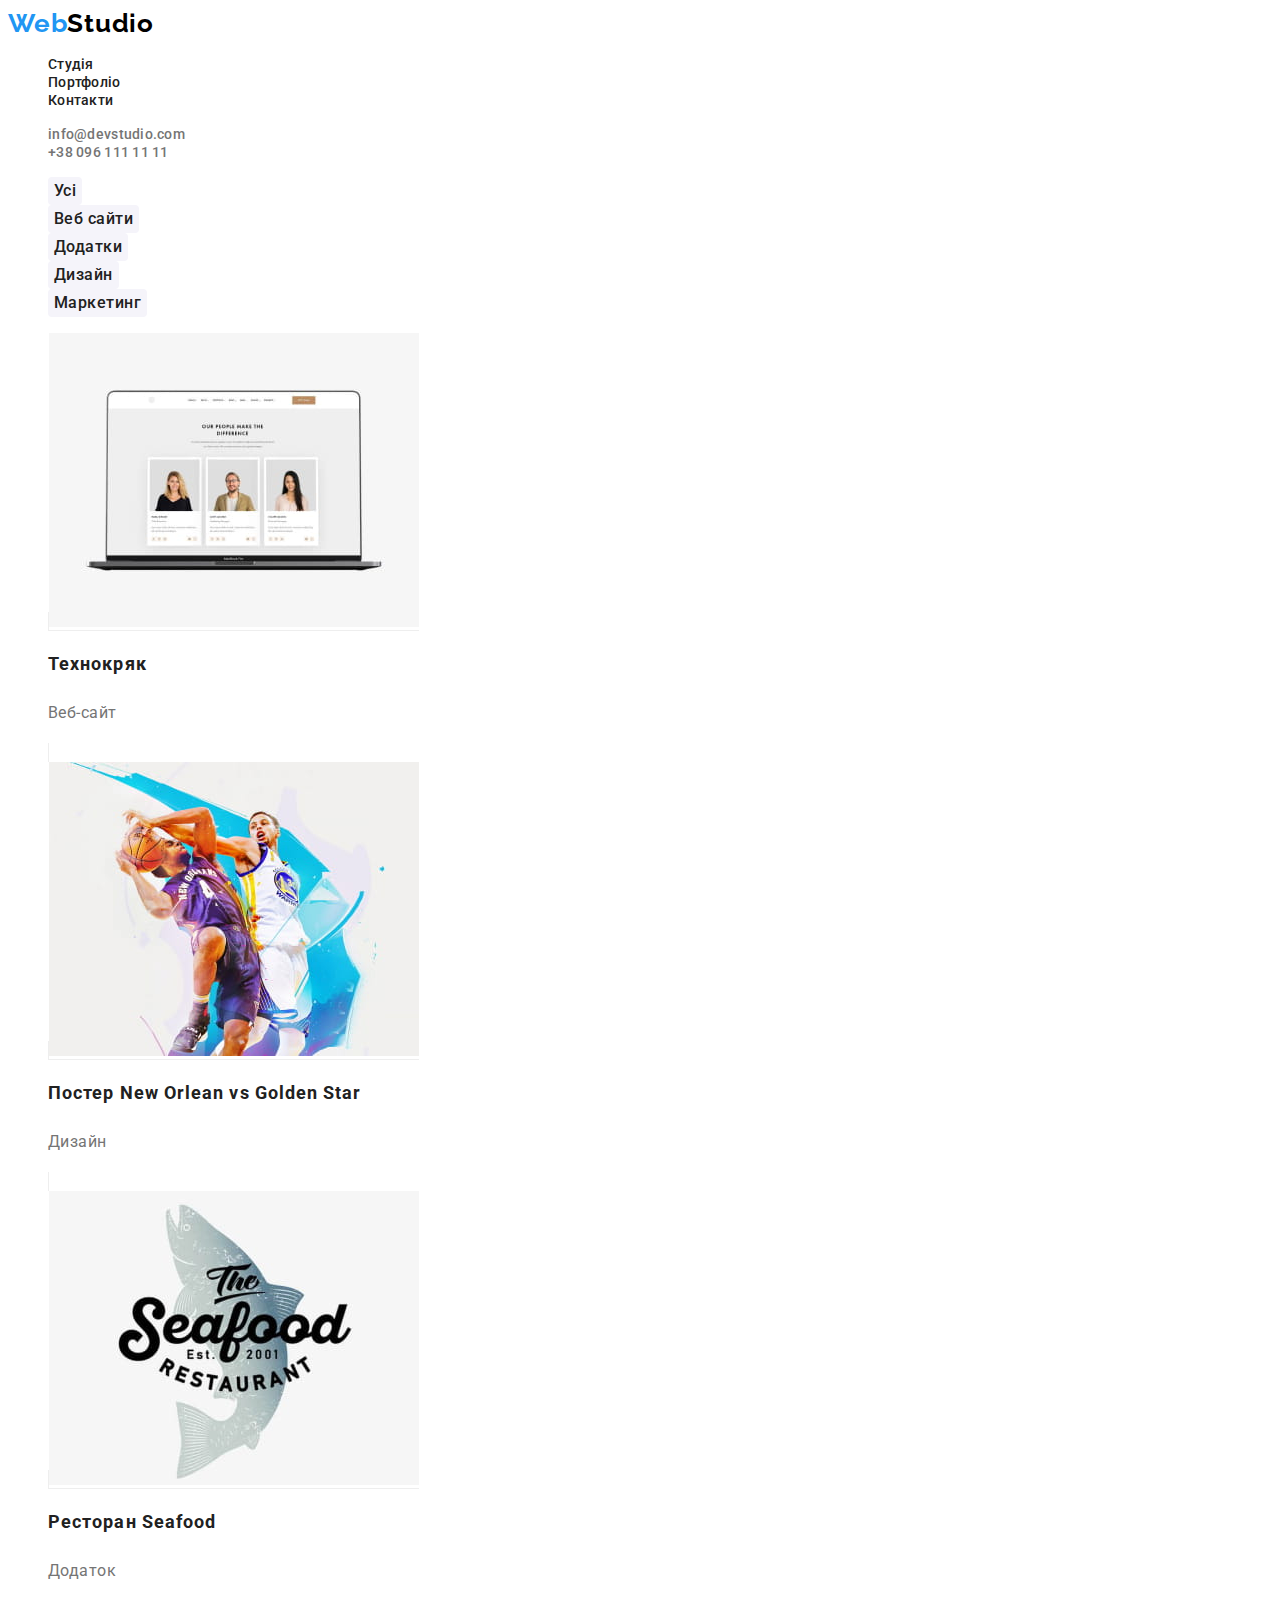
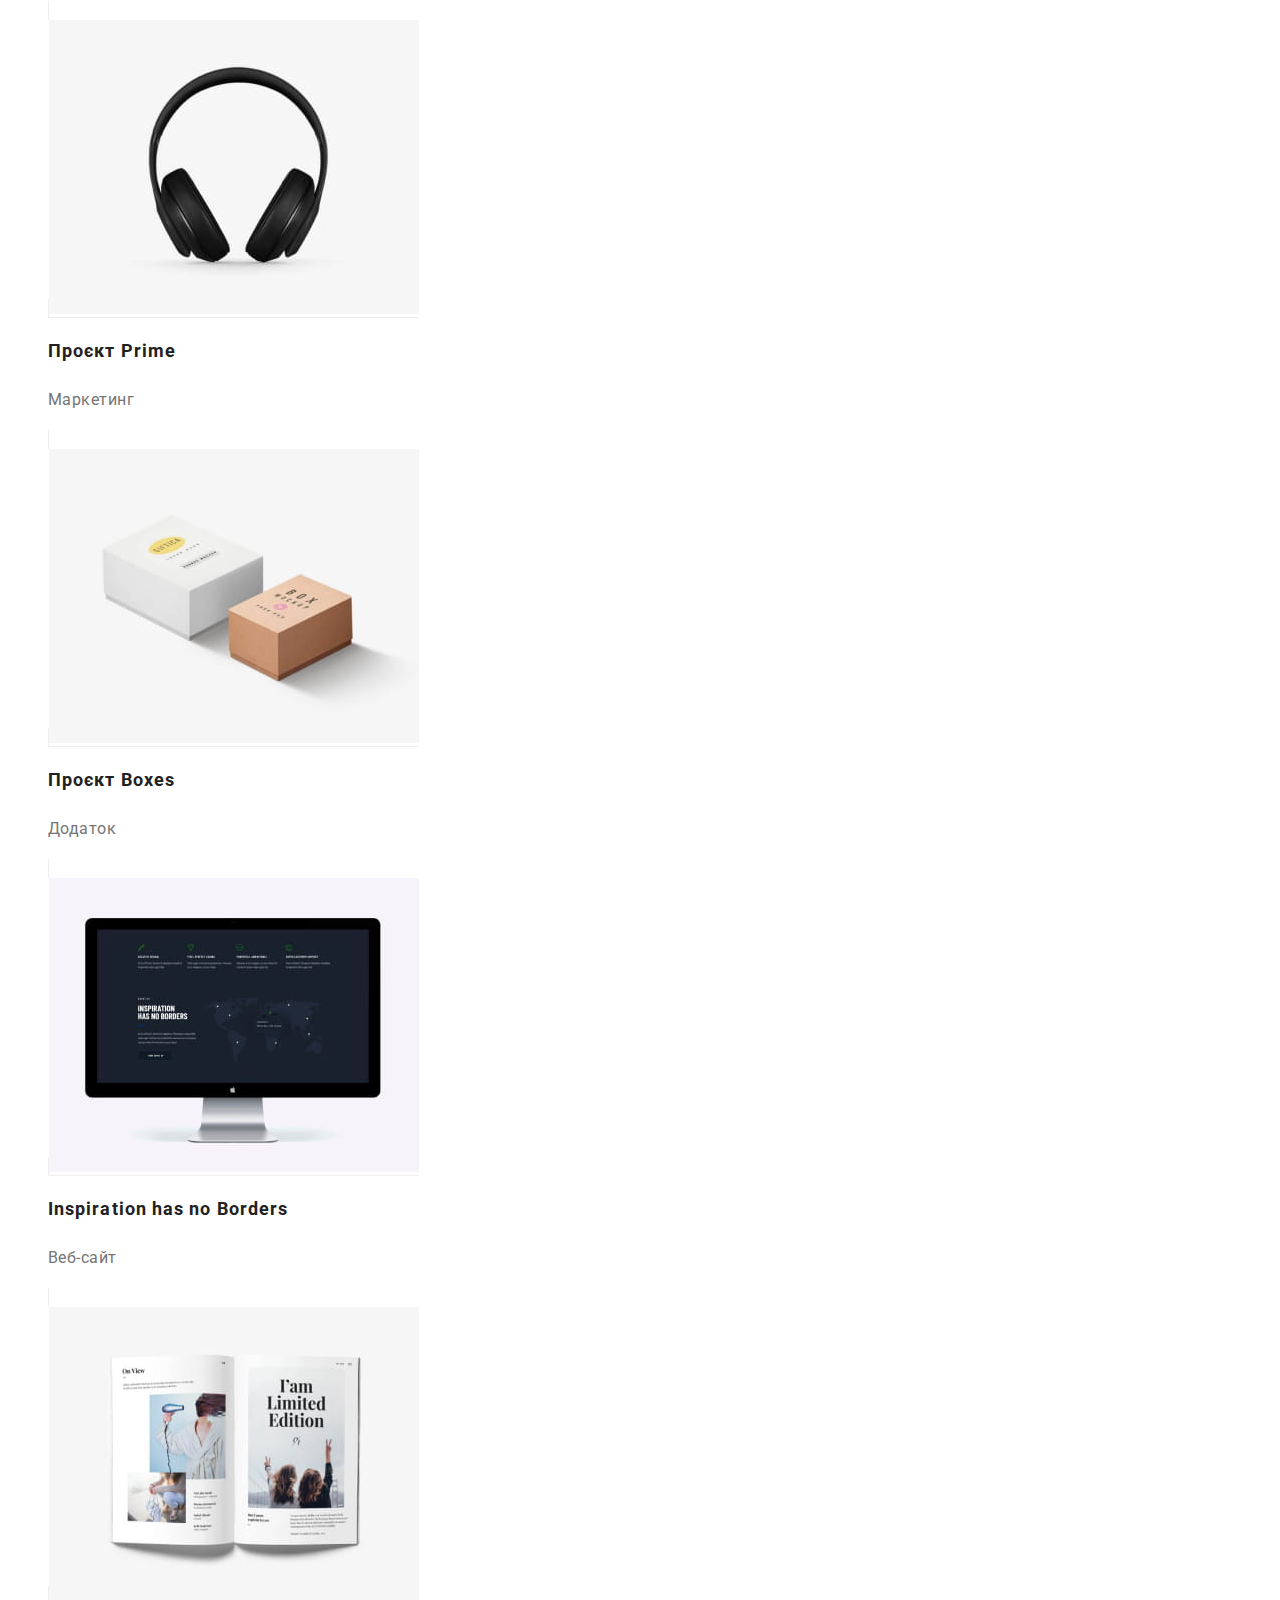
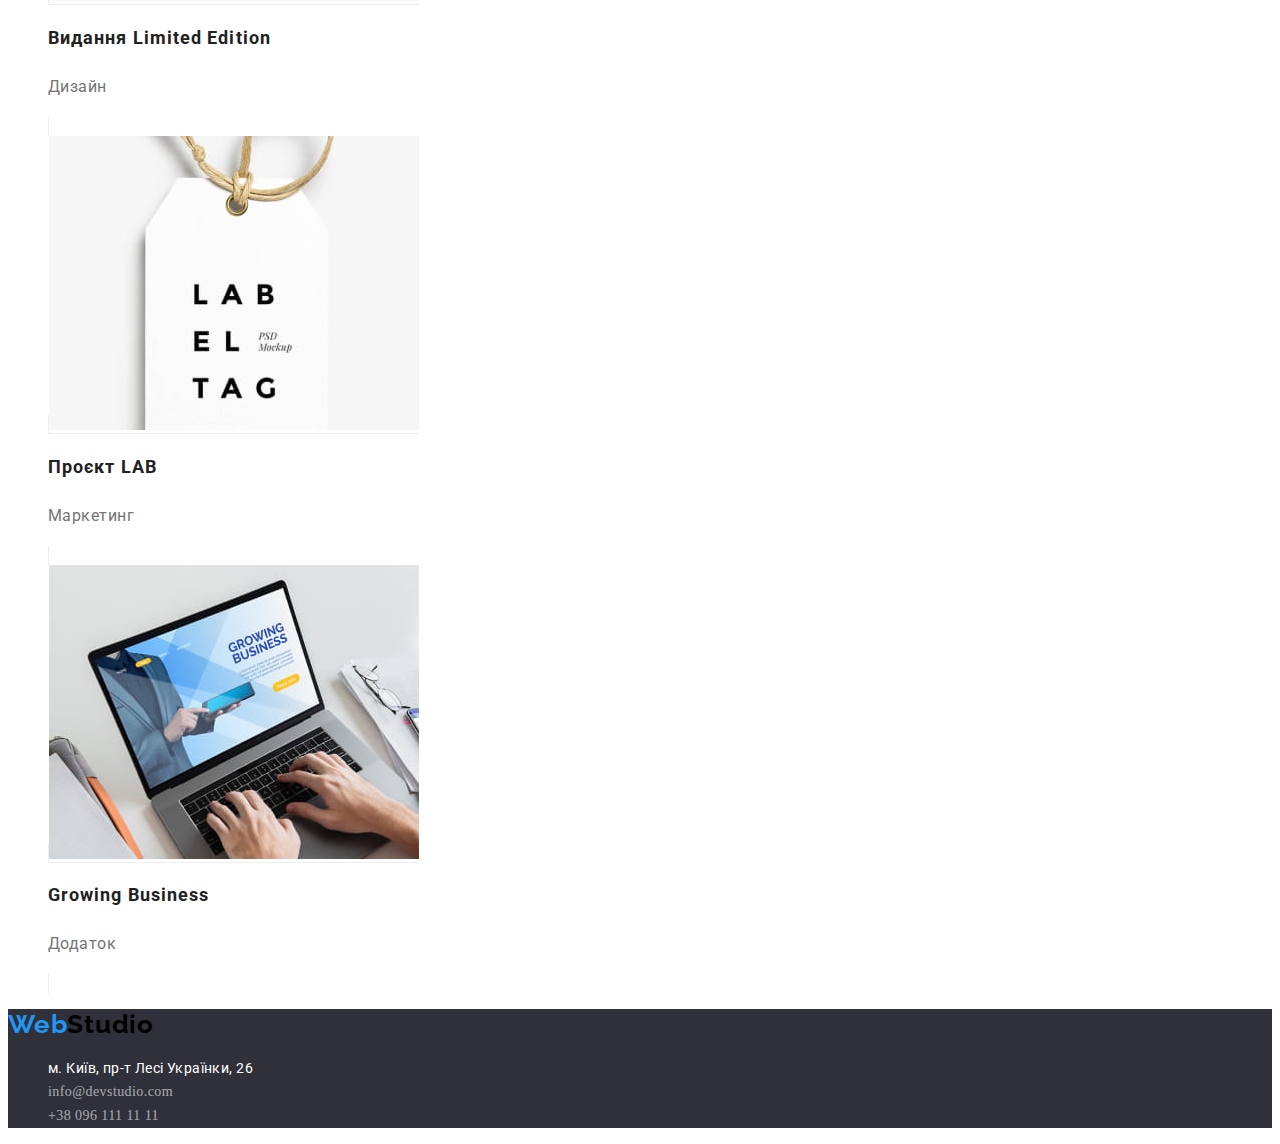
==== portfolio.html @ 0ee2e70a "commit" ====
<!DOCTYPE html>
 </html>
<html lang="uk">
  <head>
    <meta charset="UTF-8" />
    <meta http-equiv="X-UA-Compatible" content="IE=edge" />
    <meta name="viewport" content="width=device-width, initial-scale=1.0" />
    <link rel="preconnect" href="https://fonts.googleapis.com">
    <link rel="preconnect" href="https://fonts.gstatic.com" crossorigin>
    <link href="https://fonts.googleapis.com/css2?family=Raleway:wght@700&family=Roboto:wght@400;500;700;900&display=swap" rel="stylesheet">
    <link rel="stylesheet" href="styles/styles.css">
    <title>Portfolio</title>
  </head>
  <body class="page">
    <header class="header">
        <nav class="nav">
          <a href="" class="logo"> <span class="logo-part">Web</span>Studio</a>
    
          <ul class="list">
            <li> <a class="list-item" href="./index.html">Студія</a></li>
            <li><a class="list-item" href="">Портфоліо</a></li>
            <li><a class="list-item" href="">Контакти</a></li>
          </ul>
        </nav>
        <ul class="link-contacts">
          <li>
            <a class="link" href="mailto:info@devstudio.com">
              info@devstudio.com</a>
          </li>
          <li><a class="link" href="tel:+380961111111"> +38 096 111 11 11</a></li>
        </ul>
      </header>
      <main>
        <section>
          <ul class="btn-list">
            <li ><button class="btn2" type="button" >Усі</button></li>
            <li ><button class="btn2" type="button" >Веб сайти</button></li>
            <li ><button class="btn2" type="button" >Додатки</button></li>
            <li ><button class="btn2" type="button" >Дизайн</button></li>
            <li ><button class="btn2" type="button" >Маркетинг</button></li>
          
          </ul>
          <ul class="project-list">
            <li>
              <a class="project-item" href="">
                <img src="./image/cards/img01.jpg" alt="" width="370" height="294"  >
                <h2 class="project-name">Технокряк</h2>
                <p class="project-type" >Веб-сайт</p>
              </a>
            </li>
            <li>
              <a  class="project-item" href="">
                <img src="./image/cards/img02.jpg" alt="" width="370" height="294"  >
                <h2 class="project-name" >Постер <span lang="en">New Orlean vs Golden Star</span> </h2>
                <p class="project-type" >Дизайн</p>
              </a>
            </li>
            <li>
              <a  class="project-item" href="">
                <img src="./image/cards/img03.jpg" alt="" width="370" height="294"  >
                <h2 class="project-name" >Ресторан <span lang="en">Seafood</span> </h2>
                <p class="project-type" >Додаток</p>
              </a>
            </li>
            <li>
              <a  class="project-item" href="">
                <img src="./image/cards/img04.jpg" alt="" width="370" height="294"  >
                <h2 class="project-name" >Проєкт <span lang="en">Prime</span> </h2>
                <p class="project-type" >Маркетинг</p>
              </a>
            </li>
            <li>
              <a  class="project-item" href="">
                <img src="./image/cards/img05.jpg" alt="" width="370" height="294"  >
                <h2 class="project-name" >Проєкт <span lang="en">Boxes</span> </h2>
                <p class="project-type" >Додаток</p>
              </a>
            </li>
            <li>
              <a  class="project-item" href="">
                <img src="./image/cards/img06.jpg" alt="" width="370" height="294"  >
                <h2 class="project-name"> <span lang="en">Inspiration has no Borders</span> </h2>
                <p class="project-type" >Веб-сайт</p>
              </a>
            </li>
            <li>
              <a  class="project-item" href="">
                <img src="./image/cards/img07.jpg" alt="" width="370" height="294"  >
                <h2 class="project-name" >Видання <span lang="en">Limited Edition</span> </h2>
                <p class="project-type" >Дизайн</p>
              </a>
            </li>
            <li>
              <a  class="project-item" href="">
                <img src="./image/cards/img08.jpg" alt="" width="370" height="294"  >
                <h2 class="project-name" >Проєкт <span lang="en">LAB</span> </h2>
                <p class="project-type" >Маркетинг</p>
              </a>
            </li>
            <li>
              <a  class="project-item" href="">
                <img src="./image/cards/img09.jpg" alt="" width="370" height="294"  >
                <h2 class="project-name" >Growing Business</h2>
                <p class="project-type" >Додаток</p>
              </a>
            </li>
          </ul>
        </section>
      </main>
      <footer class="footer">
        <a href="" class="logo"> <span class="logo-part">Web</span>Studio</a>
          <address class="addres-box">
            <ul class="address-item">
              <li><a class="adress-list" href="м.Київ,пртЛесіУкраїнки,26">м. Київ, пр-т Лесі Українки, 26</li></a>
              <li><a class="adress-contact" href="mailto:info@devstudio.com"> info@devstudio.com</a></li>
              <li><a class="adress-contact" href="tel:+380961111111">+38 096 111 11 11</a></li>
          </ul>
        </address>
      </footer>
      </html>
---- styles/styles.css ----
/* шрифти font-family: 'Raleway', sans-serif;
font-family: 'Roboto', sans-serif;*/
.body {
  font-family: "Raleway", sans-serif;
  font-family: "Roboto", sans-serif;
}

.header {
  background: #ffffff;
}

/*Логотип*/
.logo {
  font-family: "Raleway";

  font-weight: 700;
  font-size: 26px;
  line-height: 31px;
  line-height: 31px;
  /* identical to box height */

  letter-spacing: 0.03em;
  text-decoration: none;

  color: #000000;
}
.logo-part {
  color: #2196f3;
}
/*Меню навігaції*/
.list {
  list-style-type: none;
  text-decoration: none;
}
.list-item {
  font-family: "Roboto";
  font-style: normal;
  font-weight: 500;
  font-size: 14px;
  list-style-type: none;
  text-decoration: none;
  line-height: 16px;
  letter-spacing: 0.02em;

  color: #212121;
}
.list-item:hover {
  color: #2196f3;
}
/*Контактна информація*/
.link {
  font-family: "Roboto";
  font-style: normal;
  font-weight: 500;
  font-size: 14px;
  line-height: 16px;
  letter-spacing: 0.02em;
  text-decoration: none;
  list-style-type: none;

  color: #757575;
}
.link:hover {
  color: #2196f3;
}
.link-contacts {
  list-style-type: none;
}
.section {
  background-color: #2f303a;
}
/* Слоган*/
.slogan {
  font-family: "Roboto";
  font-style: normal;
  font-weight: 900;
  font-size: 44px;
  line-height: 60px;
  color: #ffffff;
  text-align: center;
  letter-spacing: 0.06em;
  text-transform: uppercase;
}
/* Кнопка*/
.btn {
  font-family: "Roboto";
  font-style: normal;
  font-weight: 700;
  font-size: 16px;
  line-height: 30px;
  /* identical to box height, or 188% */
  color: #ffffff;

  display: flex;
  align-items: center;
  text-align: center;
  letter-spacing: 0.06em;
  background: #2196f3;
  box-shadow: 0px 4px 4px rgba(0, 0, 0, 0.15);
  border-radius: 4px;
}


.section-feature .section-how {
  background-color: #f5f5f5;
}
.list-feature {
  list-style-type: none;
}
/*Переваги*/
.feature {
  font-family: "Roboto";
  font-style: normal;
  font-weight: 700;
  font-size: 14px;
  line-height: 16px;
  letter-spacing: 0.03em;
  text-transform: uppercase;

  color: #212121;
}
.feature-text {
  font-family: "Roboto";
  font-style: normal;
  font-weight: 400;
  font-size: 14px;
  line-height: 24px;
  /* or 171% */

  letter-spacing: 0.03em;

  color: #757575;
}
/* Чим ми займаємось*/
.list-how {
  list-style-type: none;
}
.caption {
  font-family: "Roboto";
  font-style: normal;
  font-size: 36px;
  line-height: 42px;
  letter-spacing: 0.03em;

  color: #212121;
}
/* Наша команда*/

.section-team {
  background-color: #f5f4fa;
}
.list-team {
  list-style-type: none;
}
.name-teammate {
  font-family: "Roboto";
  font-style: normal;
  font-weight: 500;
  font-size: 16px;
  line-height: 19px;
  /* identical to box height */

  text-align: center;
  letter-spacing: 0.03em;

  color: #212121;
}
.job-title {
  font-family: "Roboto";
  font-style: normal;
  font-weight: 400;
  font-size: 16px;
  line-height: 19px;
  /* identical to box height */

  text-align: center;
  letter-spacing: 0.03em;

  color: #757575;
}
.teammate {
  background: #ffffff;
}
/* Footer*/
.footer {
  background-color: #2f303a;
}
.address-item {
  list-style-type: none;
}
.adress-list {
  font-family: "Roboto";
  font-style: normal;
  font-weight: 400;
  font-size: 14px;
  line-height: 24px;
  /* or 171% */

  letter-spacing: 0.03em;

  color: #ffffff;
  text-decoration: none;
}
.adress-contact {
  ont-family: "Roboto";
  font-style: normal;
  font-weight: 400;
  font-size: 14px;
  line-height: 24px;
  /* or 171% */

  letter-spacing: 0.03em;

  color: rgba(255, 255, 255, 0.6);
  text-decoration: none;
}
/* CSS HW 2*/
/* Кнопки*/

.btn-list {
  list-style-type: none;
}
.btn2 {
  font-family: "Roboto";
  font-style: normal;
  font-weight: 500;
  font-size: 16px;
  line-height: 26px;
  /* identical to box height, or 162% */

  text-align: center;
  letter-spacing: 0.03em;

  color: #212121;

  border: none;
  background: #f5f4fa;
  border-radius: 4px;
}
.btn2:hover {
  font-family: "Roboto";
  font-style: normal;
  font-weight: 500;
  font-size: 16px;
  line-height: 26px;
  /* identical to box height, or 162% */

  text-align: center;
  letter-spacing: 0.03em;

  color: #ffffff;
  background: #2196f3;
  /* shadow-middle */
}
/* Проекти*/

.project-list {
  list-style-type: none;
}
.project-name {
  font-family: "Roboto";
  font-style: normal;
  font-weight: 700;
  font-size: 18px;
  line-height: 36px;
  /* identical to box height, or 200% */
  text-decoration: none;
  letter-spacing: 0.06em;

  color: #212121;
}
.project-item {
  text-decoration: none;
  background: #FFFFFF;
  border: 1px solid #EEEEEE;

}
.project-type {
  font-family: "Roboto";
  font-style: normal;
  font-weight: 400;
  font-size: 16px;
  line-height: 30px;
  /* identical to box height, or 188% */

  letter-spacing: 0.03em;

  color: #757575;
}
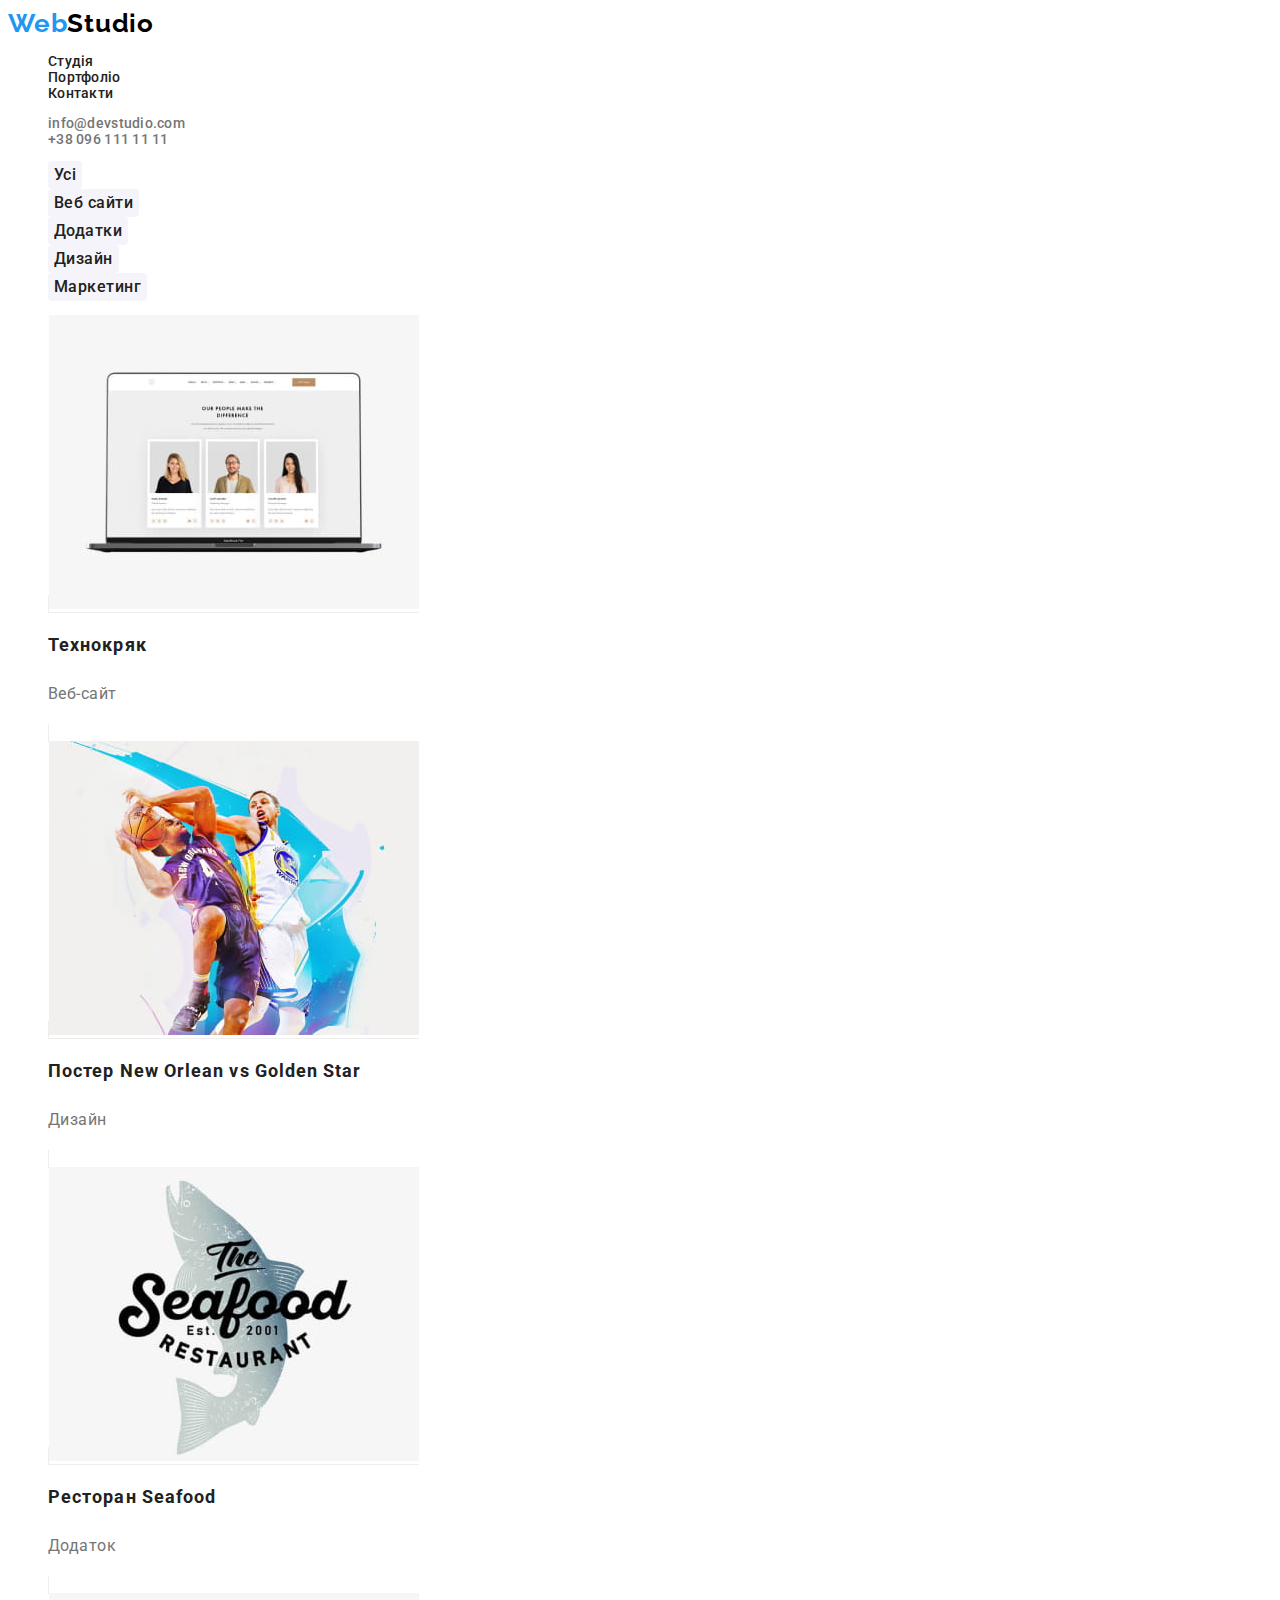
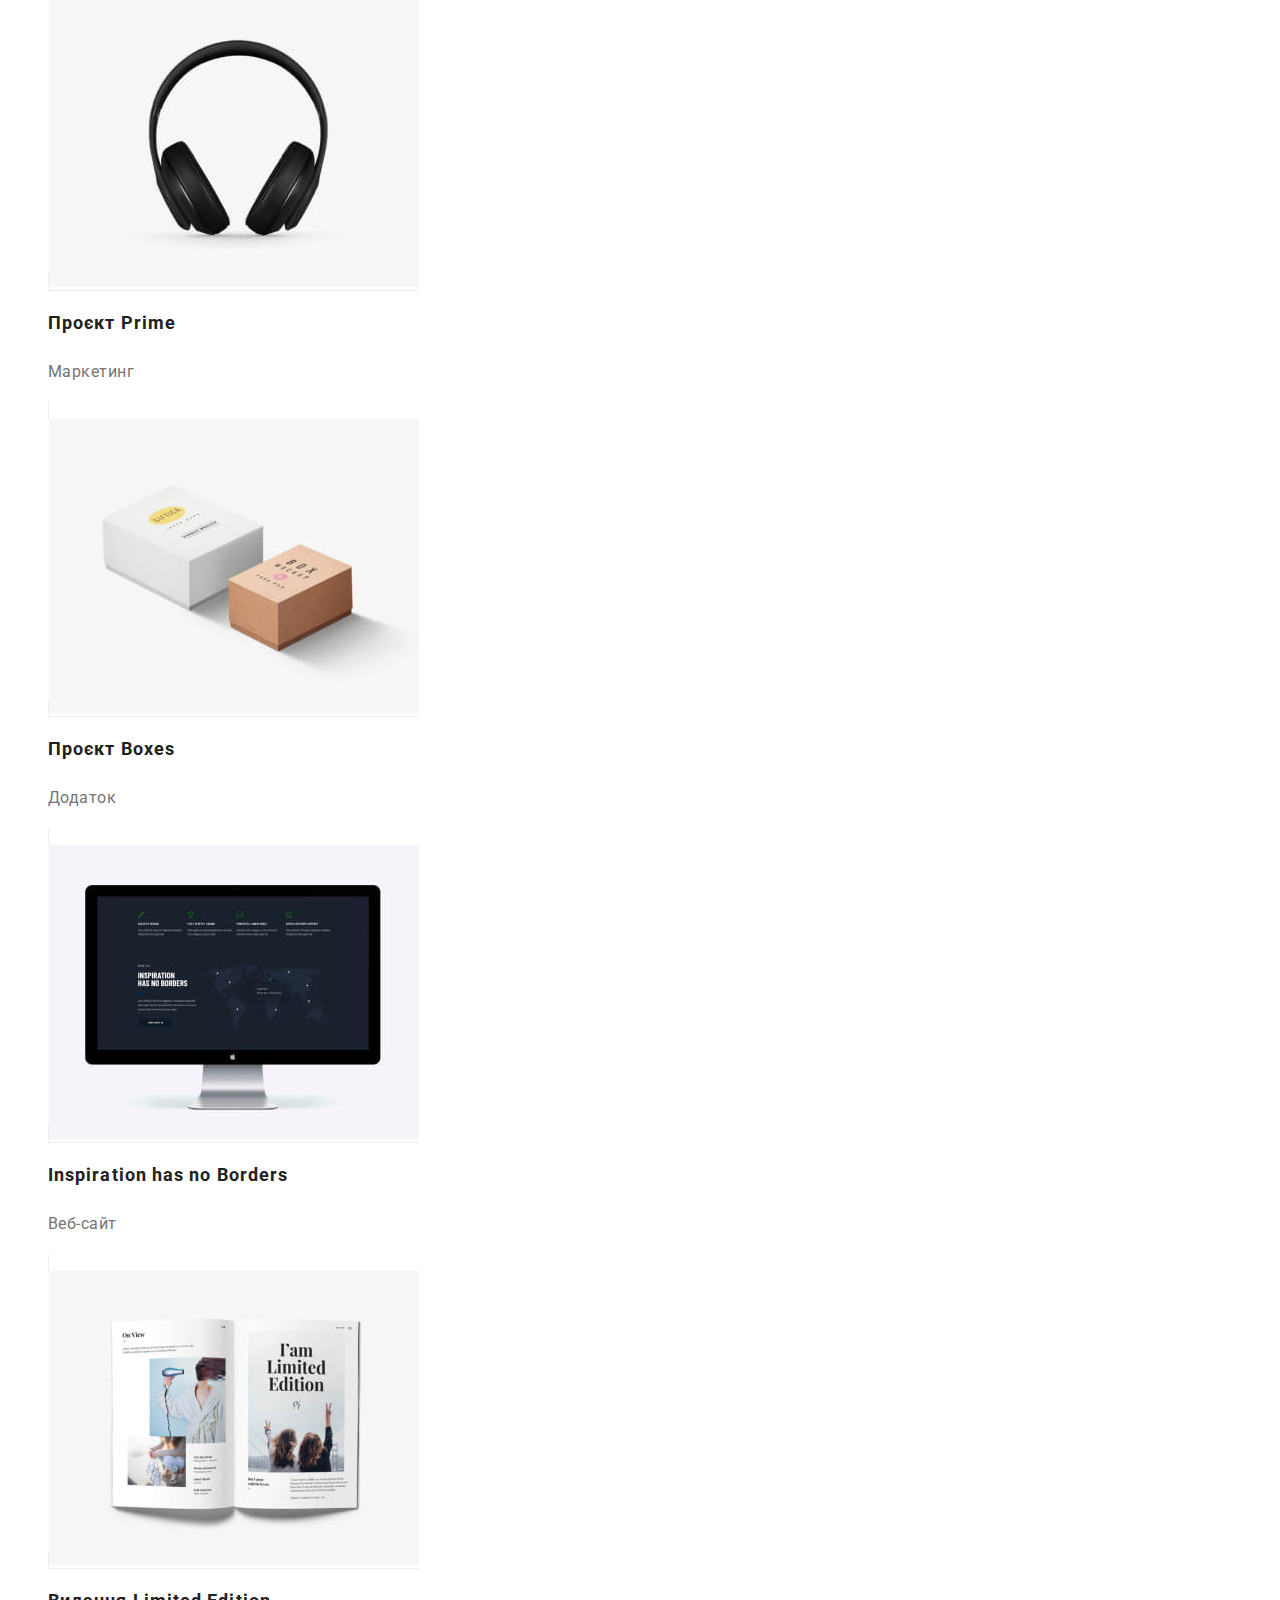
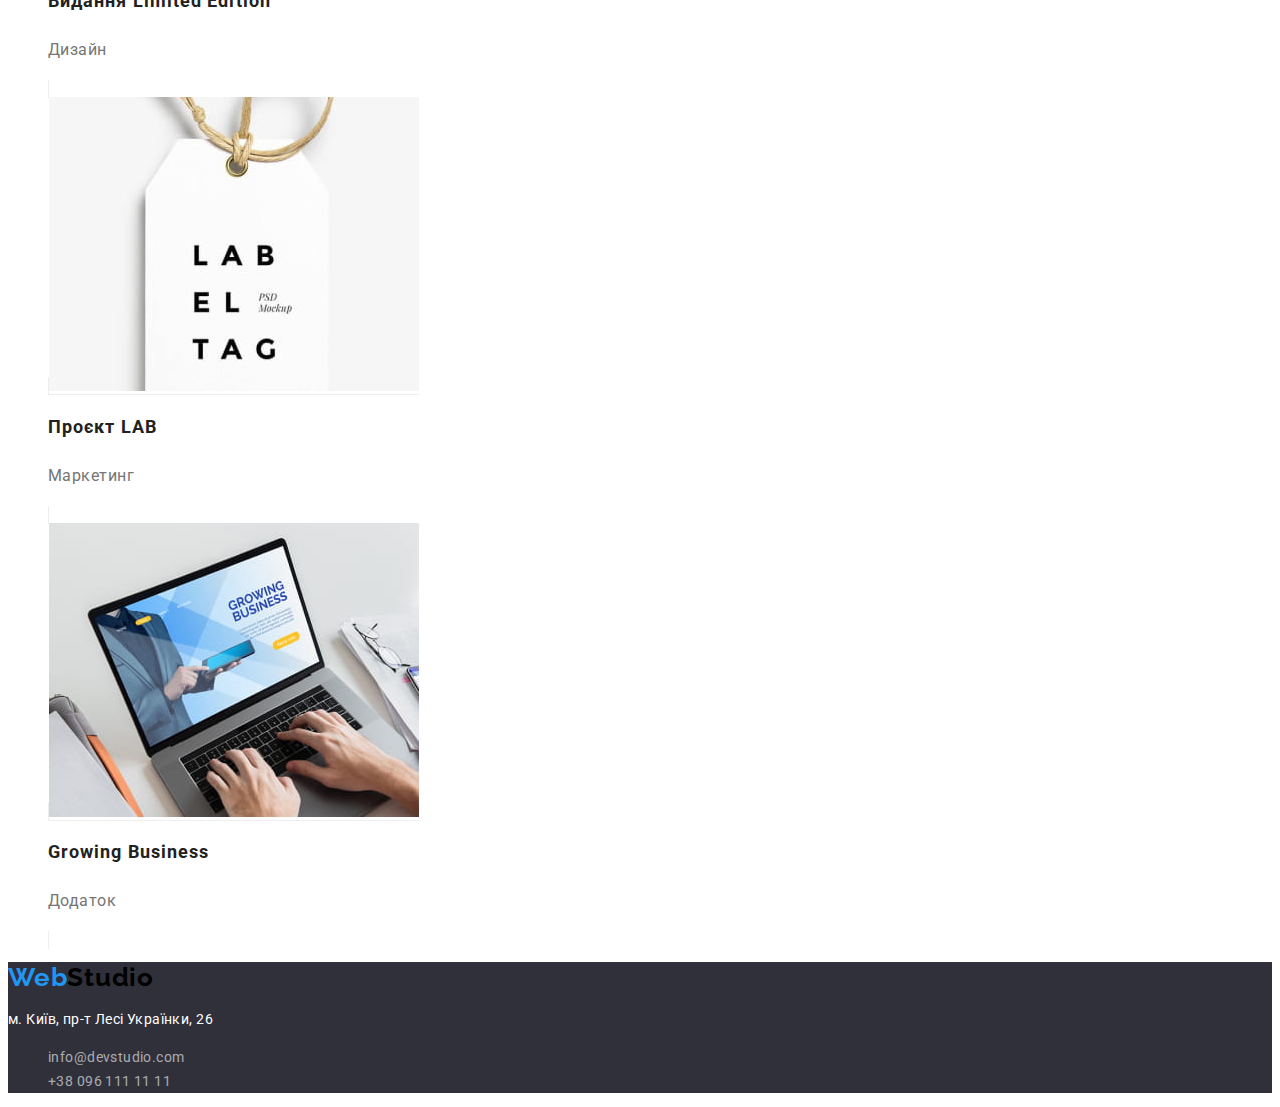
==== commit baf902b8: "commit" ====
--- a/portfolio.html
+++ b/portfolio.html
@@ -110,11 +110,12 @@
       <footer class="footer">
         <a href="" class="logo"> <span class="logo-part">Web</span>Studio</a>
           <address class="addres-box">
+            <p class="color-adress">м. Київ, пр-т Лесі Українки, 26</p>
             <ul class="address-item">
-              <li><a class="adress-list" href="м.Київ,пртЛесіУкраїнки,26">м. Київ, пр-т Лесі Українки, 26</li></a>
               <li><a class="adress-contact" href="mailto:info@devstudio.com"> info@devstudio.com</a></li>
               <li><a class="adress-contact" href="tel:+380961111111">+38 096 111 11 11</a></li>
           </ul>
         </address>
       </footer>
+  </body>
       </html>--- a/styles/styles.css
+++ b/styles/styles.css
@@ -1,12 +1,19 @@
 /* шрифти font-family: 'Raleway', sans-serif;
 font-family: 'Roboto', sans-serif;*/
-.body {
+ body{
   font-family: "Raleway", sans-serif;
   font-family: "Roboto", sans-serif;
+  font-size: 14px;
+  letter-spacing: 0.03em;
+  
 }
 
 .header {
   background: #ffffff;
+}
+.hite-title{
+    visibility: hidden;
+
 }
 
 /*Логотип*/
@@ -90,7 +97,7 @@
   line-height: 30px;
   /* identical to box height, or 188% */
   color: #ffffff;
-
+  cursor: pointer;
   display: flex;
   align-items: center;
   text-align: center;
@@ -122,7 +129,6 @@
 .feature-text {
   font-family: "Roboto";
   font-style: normal;
-  font-weight: 400;
   font-size: 14px;
   line-height: 24px;
   /* or 171% */
@@ -168,7 +174,6 @@
 .job-title {
   font-family: "Roboto";
   font-style: normal;
-  font-weight: 400;
   font-size: 16px;
   line-height: 19px;
   /* identical to box height */
@@ -191,7 +196,6 @@
 .adress-list {
   font-family: "Roboto";
   font-style: normal;
-  font-weight: 400;
   font-size: 14px;
   line-height: 24px;
   /* or 171% */
@@ -201,10 +205,19 @@
   color: #ffffff;
   text-decoration: none;
 }
+.color-adress{
+font-style: normal;
+line-height: 24px;
+
+
+letter-spacing: 0.03em;
+
+color: #FFFFFF;
+
+}
 .adress-contact {
   ont-family: "Roboto";
   font-style: normal;
-  font-weight: 400;
   font-size: 14px;
   line-height: 24px;
   /* or 171% */
@@ -250,7 +263,7 @@
 
   color: #ffffff;
   background: #2196f3;
-  /* shadow-middle */
+  
 }
 /* Проекти*/
 
@@ -278,7 +291,6 @@
 .project-type {
   font-family: "Roboto";
   font-style: normal;
-  font-weight: 400;
   font-size: 16px;
   line-height: 30px;
   /* identical to box height, or 188% */
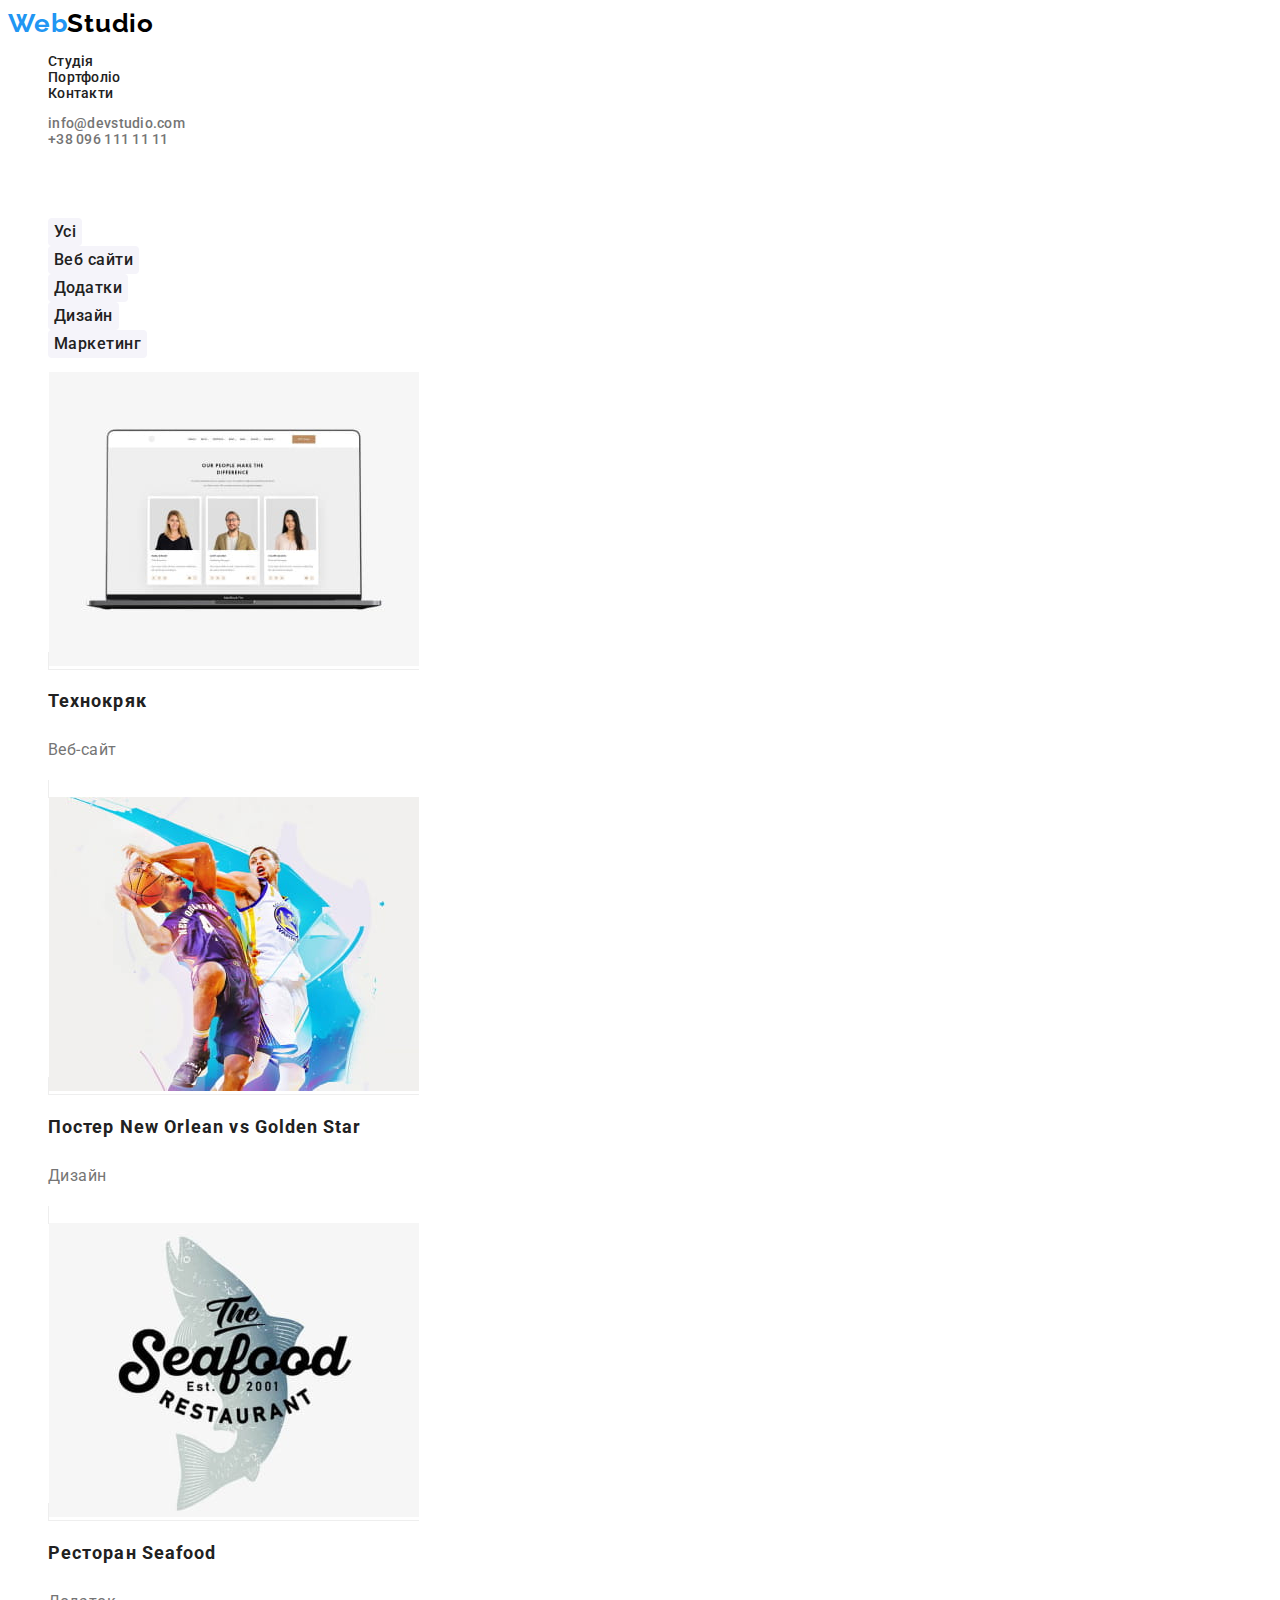
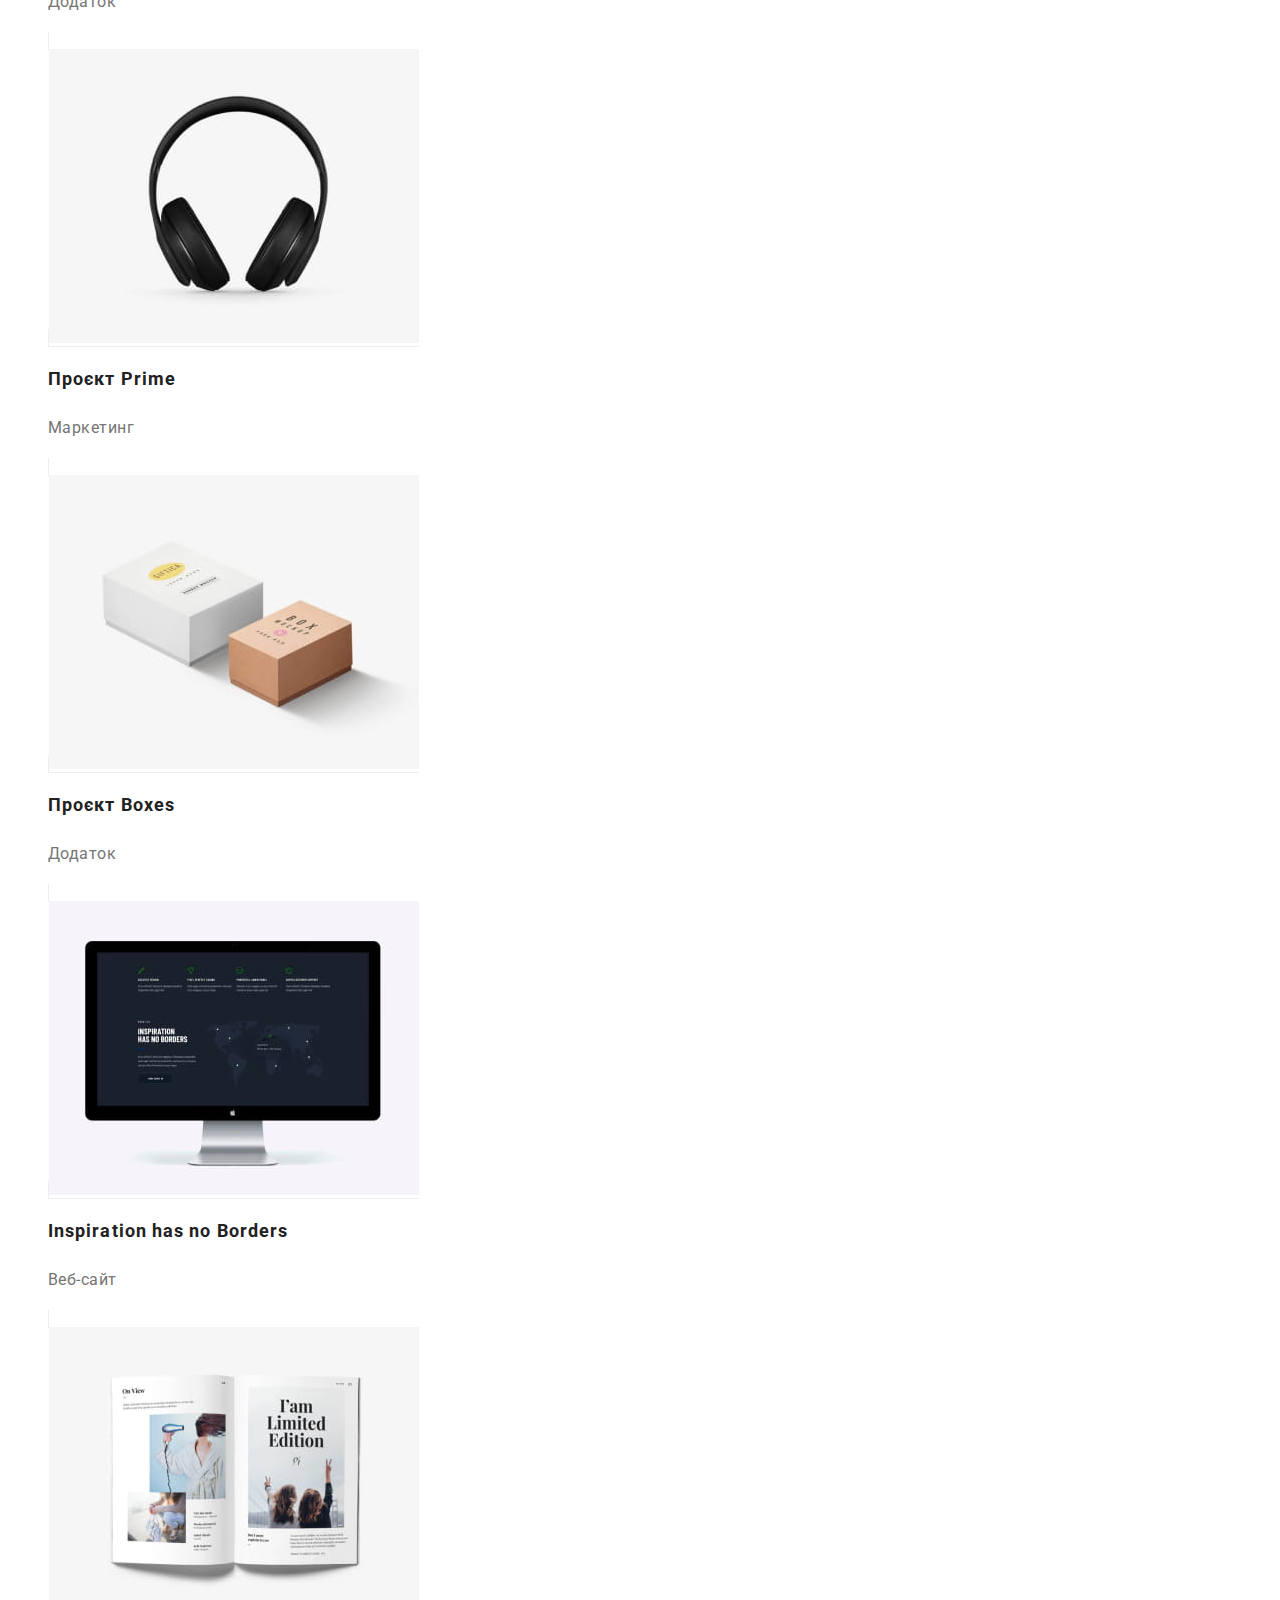
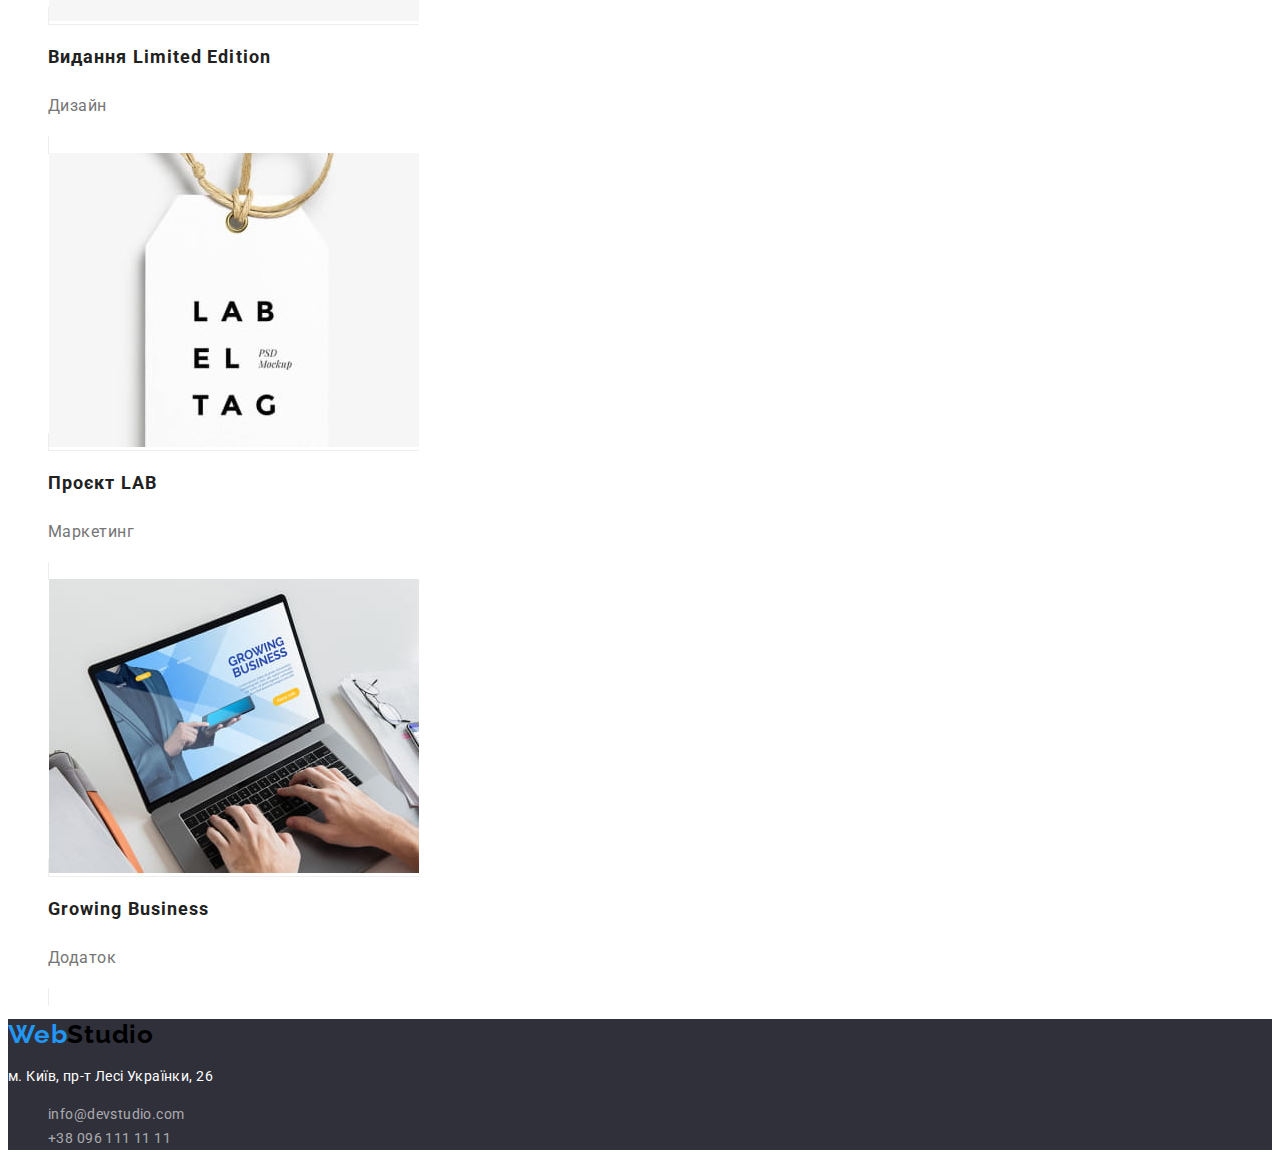
==== commit 72d22296: "commit" ====
--- a/portfolio.html
+++ b/portfolio.html
@@ -32,6 +32,7 @@
       </header>
       <main>
         <section>
+            <h1 class="hide-title">Портфоліо</h1>
           <ul class="btn-list">
             <li ><button class="btn2" type="button" >Усі</button></li>
             <li ><button class="btn2" type="button" >Веб сайти</button></li>
--- a/styles/styles.css
+++ b/styles/styles.css
@@ -14,6 +14,9 @@
 .hite-title{
     visibility: hidden;
 
+}
+.hide-title{
+    visibility: hidden;
 }
 
 /*Логотип*/
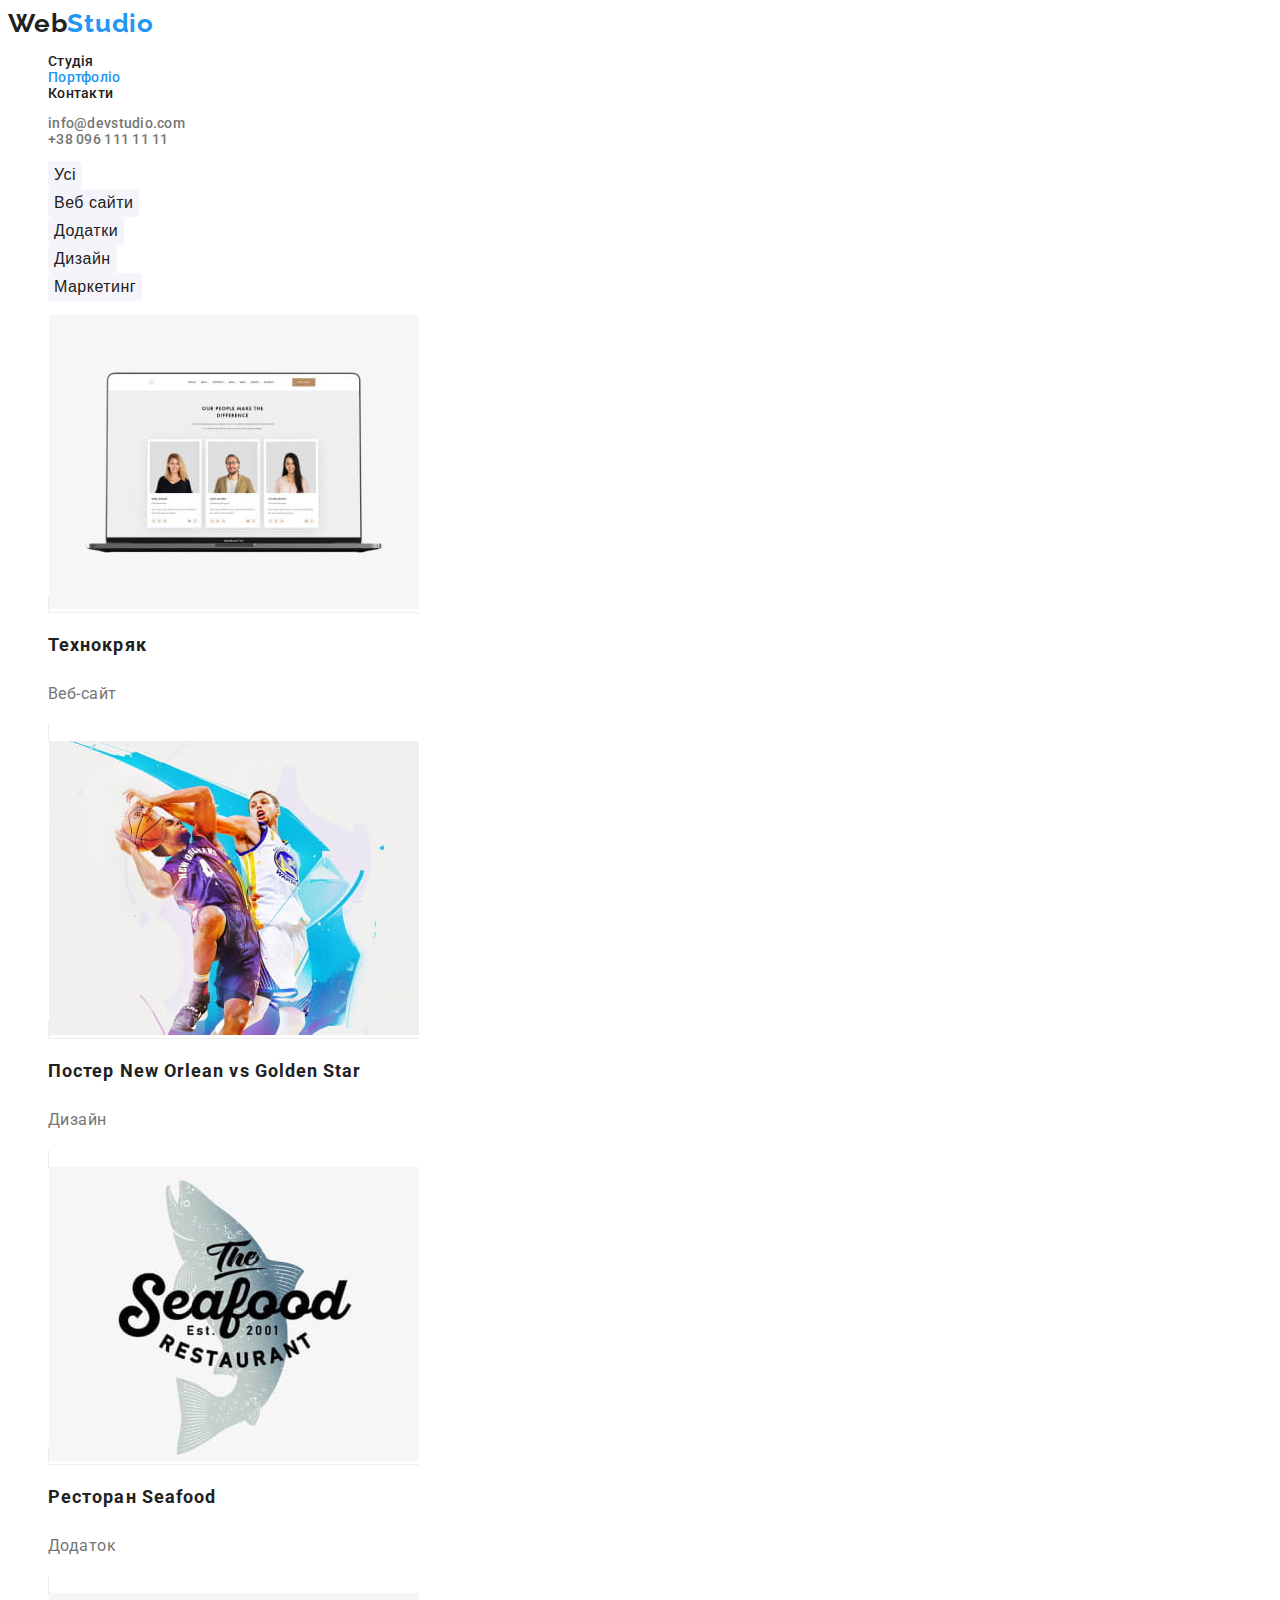
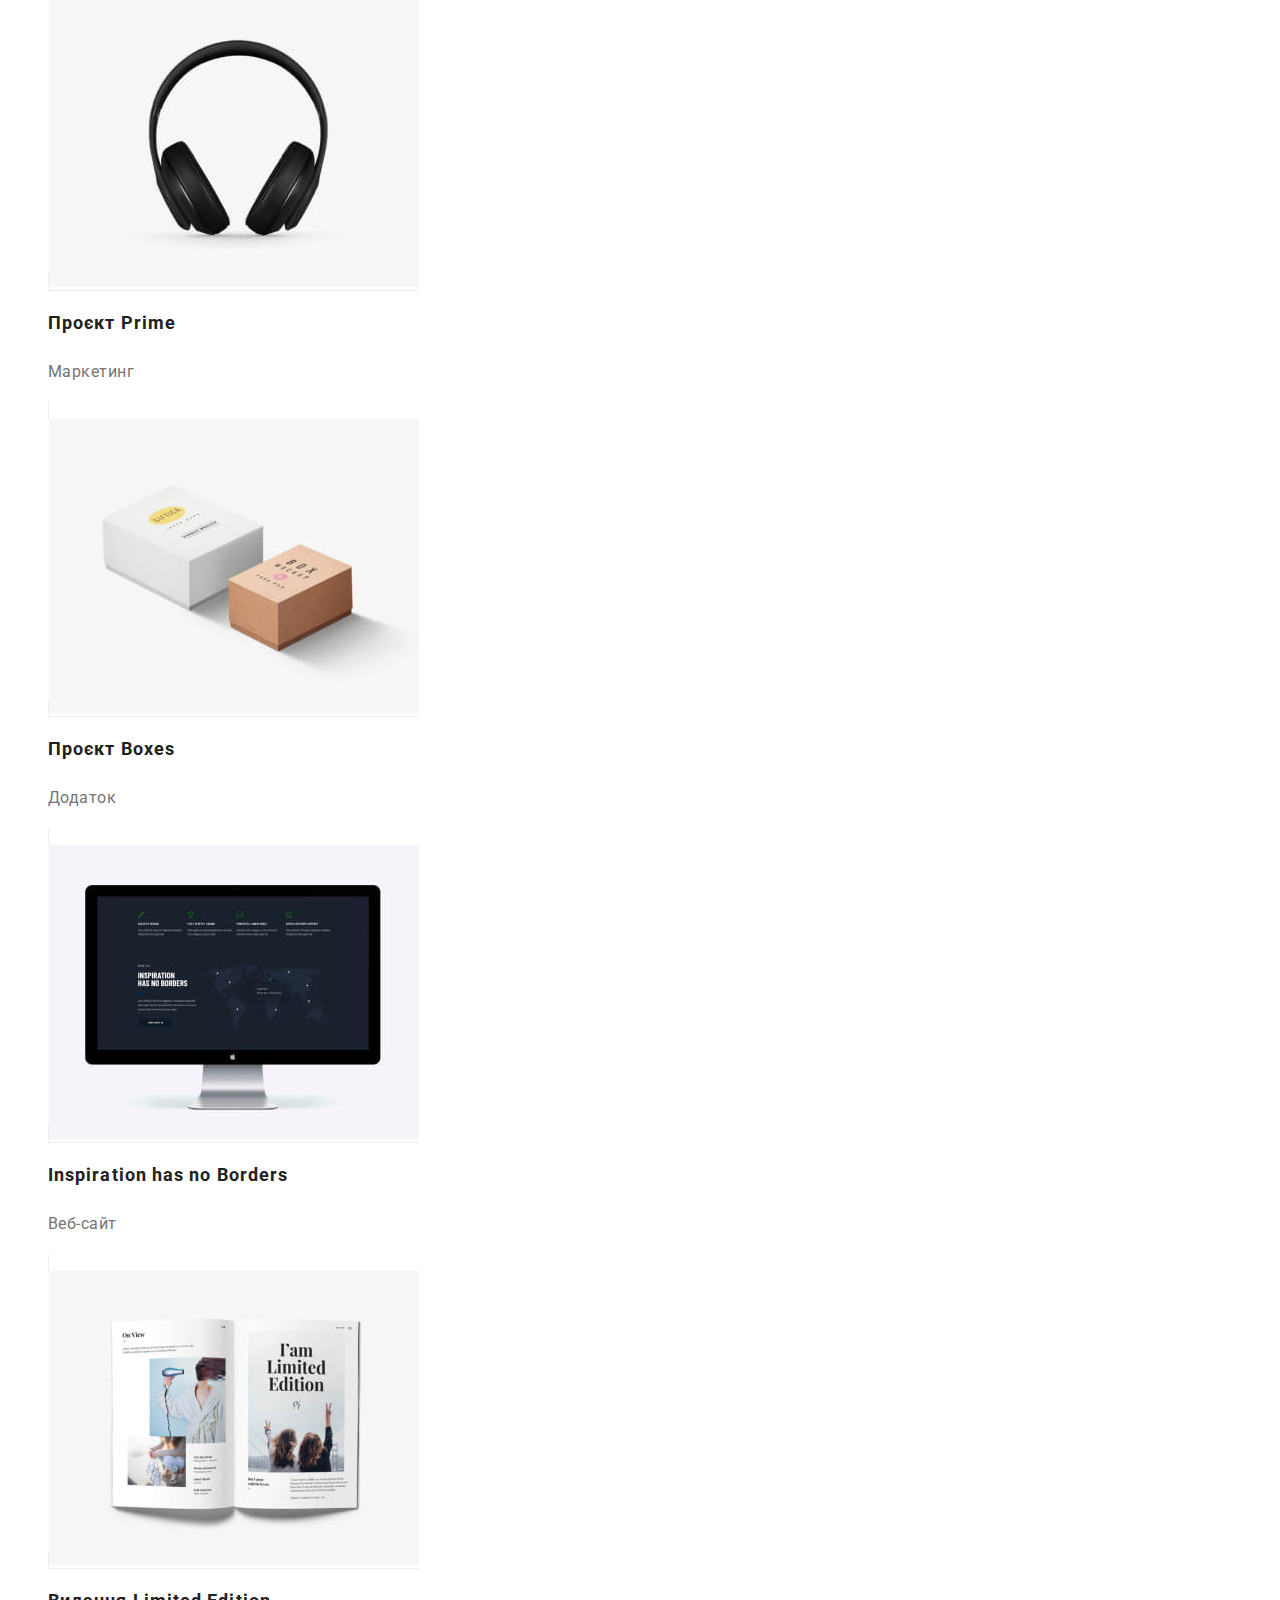
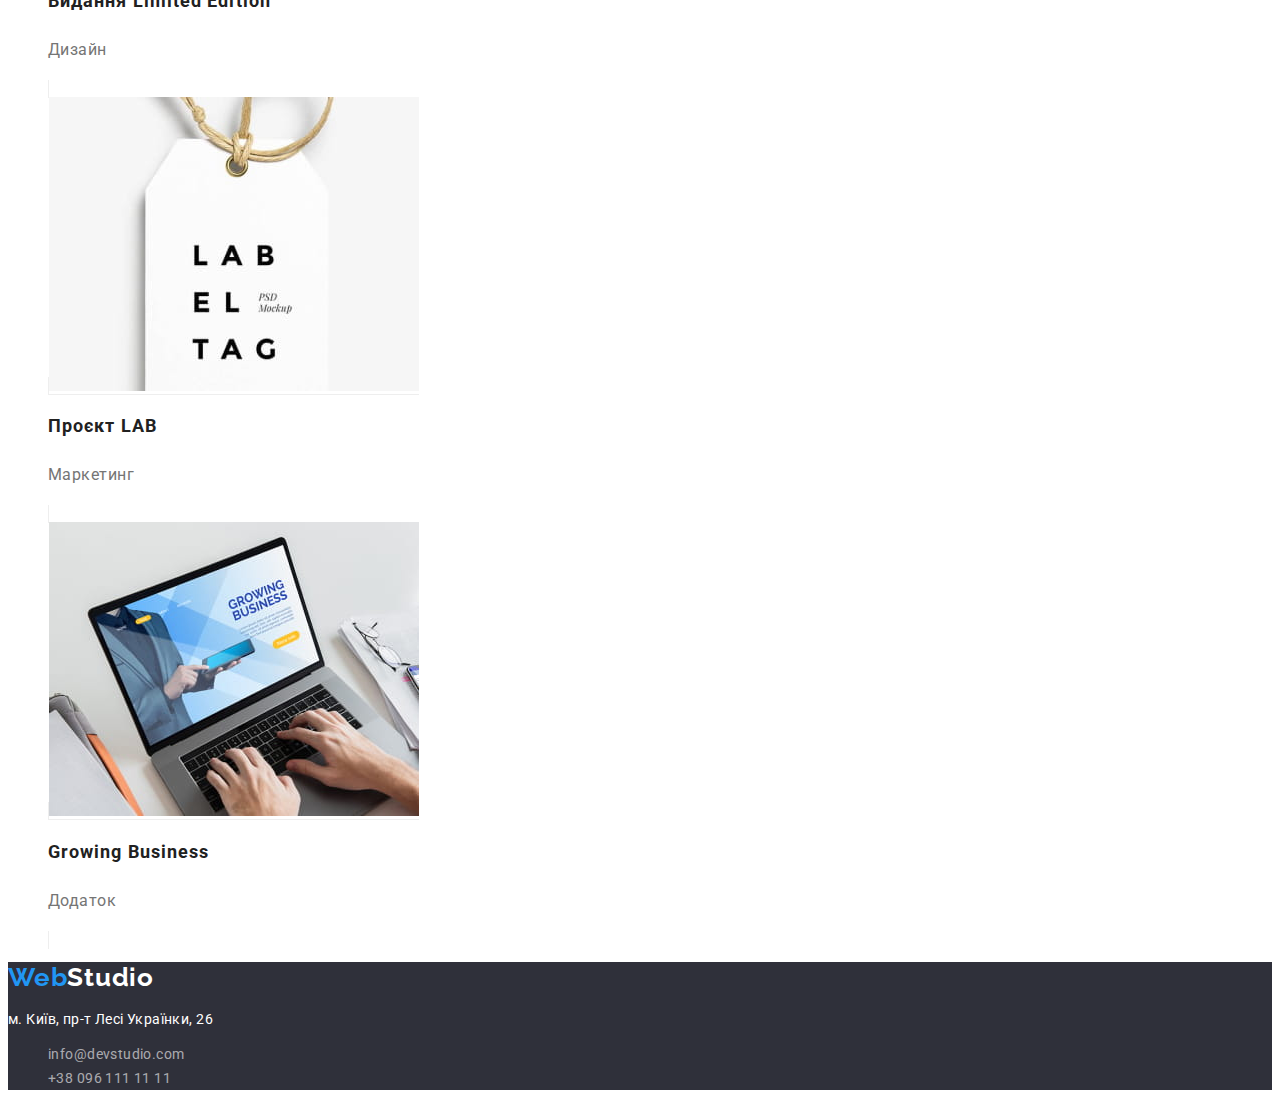
==== commit 93a10b03: "fix" ====
--- a/portfolio.html
+++ b/portfolio.html
@@ -17,9 +17,9 @@
           <a href="" class="logo"> <span class="logo-part">Web</span>Studio</a>
     
           <ul class="list">
-            <li> <a class="list-item" href="./index.html">Студія</a></li>
-            <li><a class="list-item" href="">Портфоліо</a></li>
-            <li><a class="list-item" href="">Контакти</a></li>
+            <li> <a class="list-item"href="./index.html">Студія</a></li>
+            <li><a class="list-item current" href="">Портфоліо</a></li>
+            <li><a class="list-item " href="">Контакти</a></li>
           </ul>
         </nav>
         <ul class="link-contacts">
@@ -32,7 +32,6 @@
       </header>
       <main>
         <section>
-            <h1 class="hide-title">Портфоліо</h1>
           <ul class="btn-list">
             <li ><button class="btn2" type="button" >Усі</button></li>
             <li ><button class="btn2" type="button" >Веб сайти</button></li>
@@ -109,7 +108,7 @@
         </section>
       </main>
       <footer class="footer">
-        <a href="" class="logo"> <span class="logo-part">Web</span>Studio</a>
+        <a href="" class="logo"> Web<span class="logo-part-footer">Studio</span></a>
           <address class="addres-box">
             <p class="color-adress">м. Київ, пр-т Лесі Українки, 26</p>
             <ul class="address-item">
--- a/styles/styles.css
+++ b/styles/styles.css
@@ -1,41 +1,52 @@
-/* шрифти font-family: 'Raleway', sans-serif;
-font-family: 'Roboto', sans-serif;*/
- body{
-  font-family: "Raleway", sans-serif;
+:root{
+    --primary-text-color: #212121;
+    --secondary-text-color: #757575;
+    --activity-color: #2196f3;
+    --white-text-color: #ffffff;
+    --primary-background-color:#FFFFFF;
+    --secondary-background-color: #f5f4fa;
+    --
+    
+}
+ 
+
+
+
+
+body{
+
+  color:var(--primary-text-color);
+  background-color:rgba(255, 255, 255, 1);
   font-family: "Roboto", sans-serif;
   font-size: 14px;
   letter-spacing: 0.03em;
   
 }
 
-.header {
-  background: #ffffff;
-}
+
 .hite-title{
     visibility: hidden;
 
 }
-.hide-title{
-    visibility: hidden;
-}
+
 
 /*Логотип*/
 .logo {
+  color: var(--activity-color);
   font-family: "Raleway";
-
   font-weight: 700;
   font-size: 26px;
   line-height: 31px;
-  line-height: 31px;
-  /* identical to box height */
-
-  letter-spacing: 0.03em;
-  text-decoration: none;
-
-  color: #000000;
+  letter-spacing: 0.03em;
+  text-decoration: none;
+  line-height: 1.19;
+  
 }
 .logo-part {
-  color: #2196f3;
+    color: rgba(33, 33, 33, 1);
+}
+.logo-part-footer{
+    color: rgba(255, 255, 255, 1);
 }
 /*Меню навігaції*/
 .list {
@@ -43,63 +54,58 @@
   text-decoration: none;
 }
 .list-item {
-  font-family: "Roboto";
-  font-style: normal;
-  font-weight: 500;
-  font-size: 14px;
+  font-weight: 500;
   list-style-type: none;
   text-decoration: none;
   line-height: 16px;
   letter-spacing: 0.02em;
 
-  color: #212121;
+  color:var(--primary-text-color);
+
+}
+.current{
+    color: var(--activity-color);
 }
 .list-item:hover {
-  color: #2196f3;
+  color: var(--activity-color);
 }
 /*Контактна информація*/
 .link {
-  font-family: "Roboto";
-  font-style: normal;
-  font-weight: 500;
-  font-size: 14px;
+  
+  font-weight: 500;
   line-height: 16px;
   letter-spacing: 0.02em;
   text-decoration: none;
   list-style-type: none;
 
-  color: #757575;
+  color: var(--secondary-text-color);
 }
 .link:hover {
-  color: #2196f3;
+  color: var(--activity-color);
 }
 .link-contacts {
   list-style-type: none;
 }
 .section {
-  background-color: #2f303a;
+  background-color:rgba(47, 48, 58, 1);
 }
 /* Слоган*/
 .slogan {
-  font-family: "Roboto";
-  font-style: normal;
   font-weight: 900;
   font-size: 44px;
   line-height: 60px;
-  color: #ffffff;
+  color: var(--white-text-color);
   text-align: center;
   letter-spacing: 0.06em;
   text-transform: uppercase;
 }
 /* Кнопка*/
 .btn {
-  font-family: "Roboto";
   font-style: normal;
   font-weight: 700;
   font-size: 16px;
   line-height: 30px;
-  /* identical to box height, or 188% */
-  color: #ffffff;
+  color:var(--white-text-color);
   cursor: pointer;
   display: flex;
   align-items: center;
@@ -112,121 +118,94 @@
 
 
 .section-feature .section-how {
-  background-color: #f5f5f5;
+  background-color:var(--secondary-background-color);
 }
 .list-feature {
   list-style-type: none;
 }
 /*Переваги*/
 .feature {
-  font-family: "Roboto";
-  font-style: normal;
-  font-weight: 700;
-  font-size: 14px;
+  font-weight: 700;
   line-height: 16px;
   letter-spacing: 0.03em;
   text-transform: uppercase;
 
-  color: #212121;
+  color:var(--primary-text-color);
 }
 .feature-text {
-  font-family: "Roboto";
-  font-style: normal;
-  font-size: 14px;
   line-height: 24px;
-  /* or 171% */
-
-  letter-spacing: 0.03em;
-
-  color: #757575;
+  letter-spacing: 0.03em;
+
+  color: var(--secondary-text-color);
 }
 /* Чим ми займаємось*/
 .list-how {
   list-style-type: none;
 }
 .caption {
-  font-family: "Roboto";
-  font-style: normal;
   font-size: 36px;
   line-height: 42px;
   letter-spacing: 0.03em;
 
-  color: #212121;
+  color:var(--primary-text-color);
 }
 /* Наша команда*/
 
 .section-team {
-  background-color: #f5f4fa;
+  background-color:var(--secondary-background-color);
 }
 .list-team {
   list-style-type: none;
 }
 .name-teammate {
-  font-family: "Roboto";
-  font-style: normal;
   font-weight: 500;
   font-size: 16px;
   line-height: 19px;
-  /* identical to box height */
-
-  text-align: center;
-  letter-spacing: 0.03em;
-
-  color: #212121;
+  text-align: center;
+  letter-spacing: 0.03em;
+  color: var(--primary-text-color);
 }
 .job-title {
-  font-family: "Roboto";
-  font-style: normal;
   font-size: 16px;
   line-height: 19px;
-  /* identical to box height */
-
-  text-align: center;
-  letter-spacing: 0.03em;
-
-  color: #757575;
+  text-align: center;
+  letter-spacing: 0.03em;
+
+  color: var(--secondary-text-color);
 }
 .teammate {
-  background: #ffffff;
+  background: var(--primary-background-color);
 }
 /* Footer*/
 .footer {
-  background-color: #2f303a;
+    background-color:rgba(47, 48, 58, 1);
 }
 .address-item {
   list-style-type: none;
 }
 .adress-list {
-  font-family: "Roboto";
   font-style: normal;
-  font-size: 14px;
   line-height: 24px;
-  /* or 171% */
-
-  letter-spacing: 0.03em;
-
-  color: #ffffff;
+  letter-spacing: 0.03em;
+  color:var(--white-text-color);
   text-decoration: none;
 }
 .color-adress{
-font-style: normal;
-line-height: 24px;
-
-
-letter-spacing: 0.03em;
-
-color: #FFFFFF;
+    font-style: normal;
+    width: 231px;
+    height: 21px;
+    left: 215px;
+    top: 2205px;
+    line-height: 24px;
+    letter-spacing: 0.03em;
+    color:var(--white-text-color);
+    
 
 }
 .adress-contact {
-  ont-family: "Roboto";
   font-style: normal;
-  font-size: 14px;
   line-height: 24px;
-  /* or 171% */
-
-  letter-spacing: 0.03em;
-
+  letter-spacing: 0.03em;
   color: rgba(255, 255, 255, 0.6);
   text-decoration: none;
 }
@@ -237,36 +216,25 @@
   list-style-type: none;
 }
 .btn2 {
-  font-family: "Roboto";
-  font-style: normal;
   font-weight: 500;
   font-size: 16px;
   line-height: 26px;
-  /* identical to box height, or 162% */
-
-  text-align: center;
-  letter-spacing: 0.03em;
-
-  color: #212121;
-
+  text-align: center;
+  letter-spacing: 0.03em;
+  color: var(--primary-text-color);
+  background: var(--secondary-background-color);
   border: none;
-  background: #f5f4fa;
   border-radius: 4px;
 }
 .btn2:hover {
-  font-family: "Roboto";
-  font-style: normal;
   font-weight: 500;
   font-size: 16px;
   line-height: 26px;
-  /* identical to box height, or 162% */
-
-  text-align: center;
-  letter-spacing: 0.03em;
-
-  color: #ffffff;
-  background: #2196f3;
-  
+  text-align: center;
+  letter-spacing: 0.03em;
+
+  color:var(--activity-color);
+  background: rgba(245, 244, 250, 1);
 }
 /* Проекти*/
 
@@ -274,31 +242,23 @@
   list-style-type: none;
 }
 .project-name {
-  font-family: "Roboto";
-  font-style: normal;
   font-weight: 700;
   font-size: 18px;
   line-height: 36px;
-  /* identical to box height, or 200% */
   text-decoration: none;
   letter-spacing: 0.06em;
-
-  color: #212121;
+  color:var(--primary-text-color);
 }
 .project-item {
   text-decoration: none;
-  background: #FFFFFF;
+  background:var(--primary-background-color);
   border: 1px solid #EEEEEE;
 
 }
 .project-type {
-  font-family: "Roboto";
-  font-style: normal;
   font-size: 16px;
   line-height: 30px;
-  /* identical to box height, or 188% */
-
-  letter-spacing: 0.03em;
-
-  color: #757575;
-}
+  letter-spacing: 0.03em;
+
+  color:var(--secondary-text-color);
+}
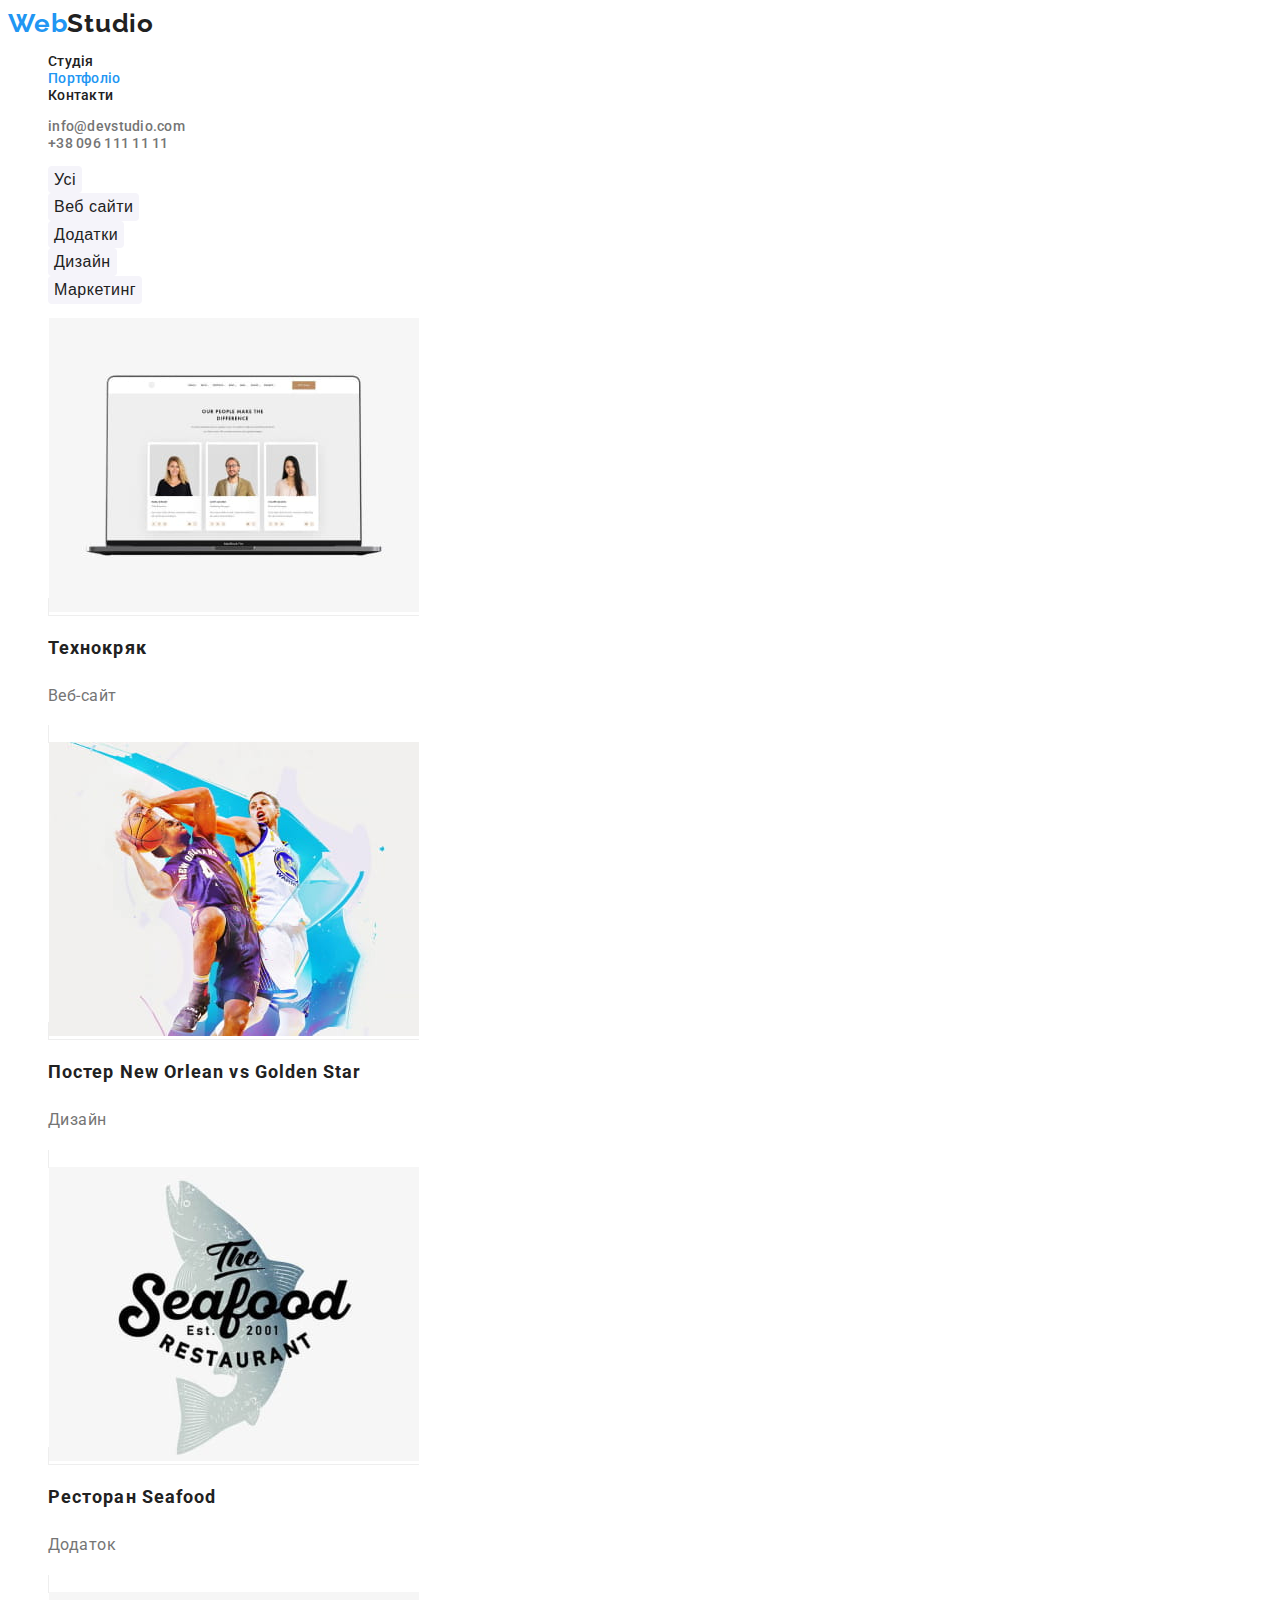
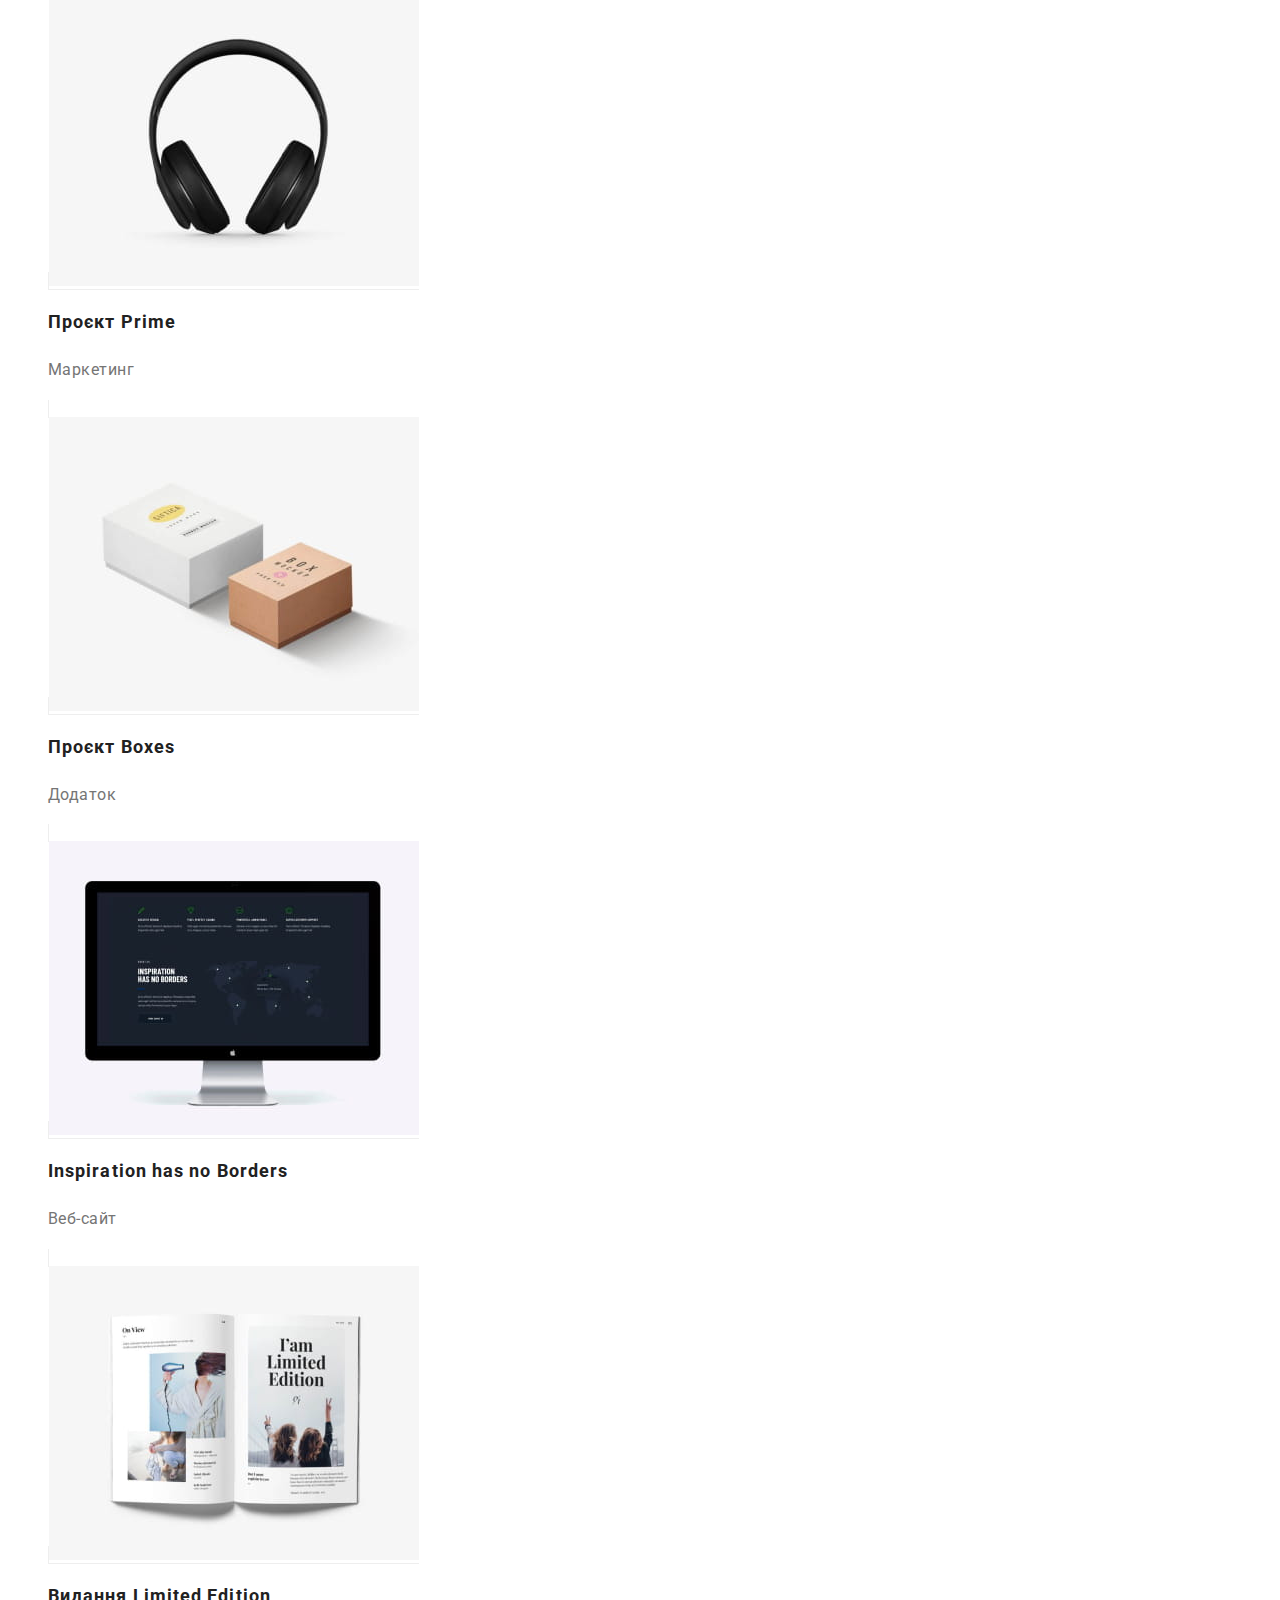
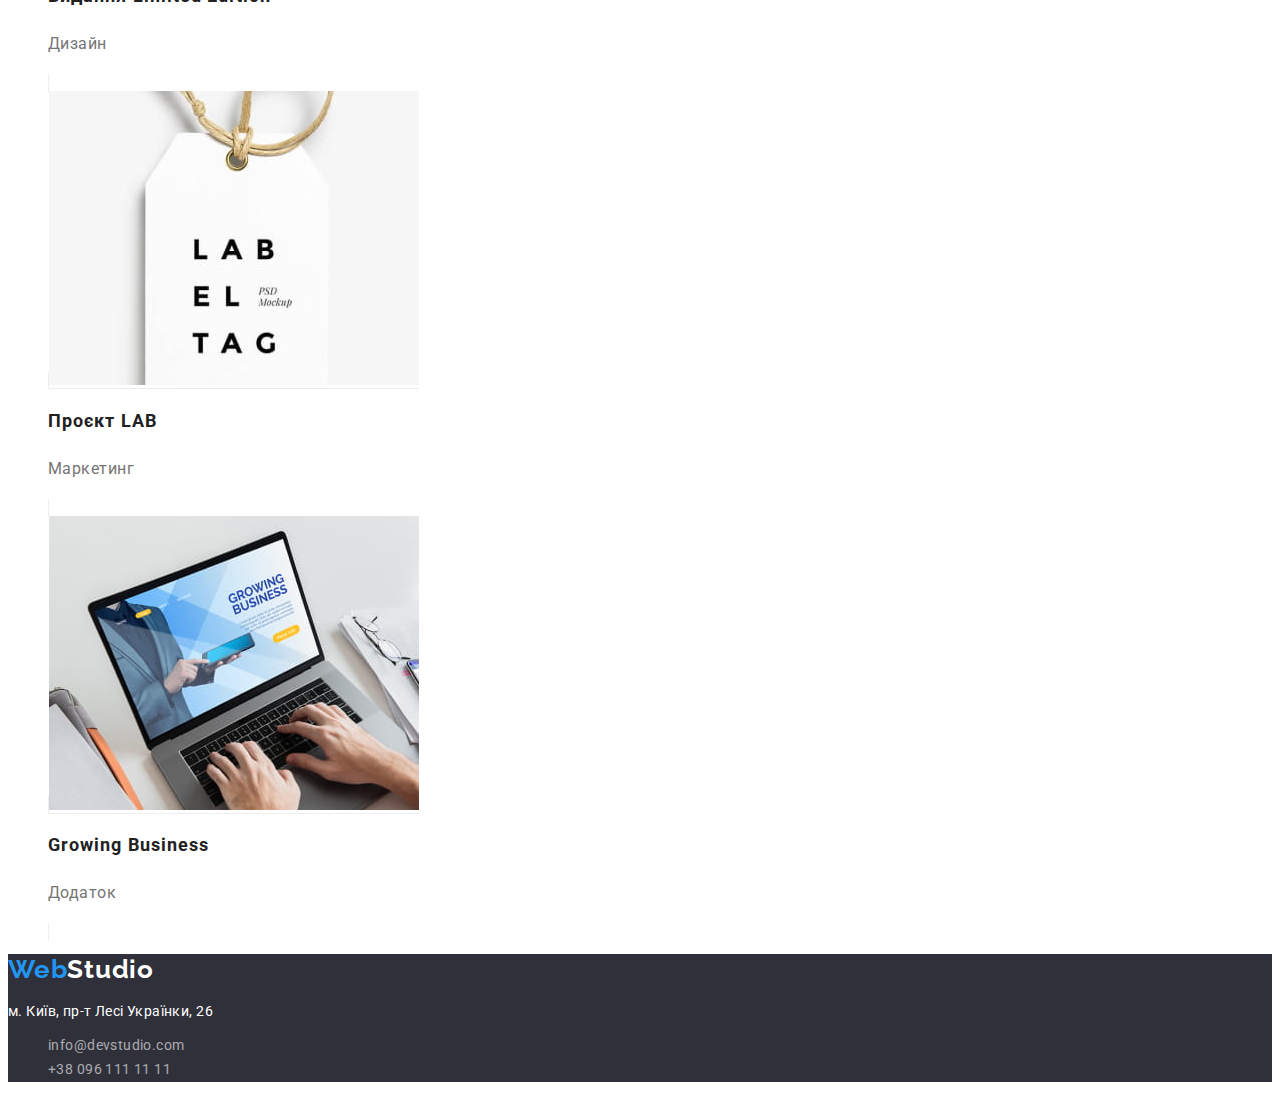
==== commit e47172fa: "fix" ====
--- a/portfolio.html
+++ b/portfolio.html
@@ -108,7 +108,7 @@
         </section>
       </main>
       <footer class="footer">
-        <a href="" class="logo"> Web<span class="logo-part-footer">Studio</span></a>
+        <a href="" class="logo-footer">Web<span class="logo-part-footer">Studio</span></a>
           <address class="addres-box">
             <p class="color-adress">м. Київ, пр-т Лесі Українки, 26</p>
             <ul class="address-item">
--- a/styles/styles.css
+++ b/styles/styles.css
@@ -1,52 +1,50 @@
-:root{
-    --primary-text-color: #212121;
-    --secondary-text-color: #757575;
-    --activity-color: #2196f3;
-    --white-text-color: #ffffff;
-    --primary-background-color:#FFFFFF;
-    --secondary-background-color: #f5f4fa;
-    --
-    
-}
- 
-
-
-
-
-body{
-
-  color:var(--primary-text-color);
-  background-color:rgba(255, 255, 255, 1);
-  font-family: "Roboto", sans-serif;
+:root {
+  --primary-text-color: #212121;
+  --secondary-text-color: #757575;
+  --activity-color: #2196f3;
+  --white-text-color: #ffffff;
+  --primary-background-color: #ffffff;
+  --secondary-background-color: #f5f4fa;
+}
+
+body {
+  color: var(--primary-text-color);
+  background-color: rgba(255, 255, 255, 1);
+  font-family: 'Roboto', sans-serif;
   font-size: 14px;
   letter-spacing: 0.03em;
-  
-}
-
-
-.hite-title{
-    visibility: hidden;
-
-}
-
+}
+
+.hite-title {
+  visibility: hidden;
+}
 
 /*Логотип*/
 .logo {
-  color: var(--activity-color);
-  font-family: "Raleway";
+  color: rgba(33, 33, 33, 1);
+  font-family: 'Raleway';
   font-weight: 700;
   font-size: 26px;
-  line-height: 31px;
-  letter-spacing: 0.03em;
-  text-decoration: none;
-  line-height: 1.19;
-  
+  line-height: 1.19;
+  letter-spacing: 0.03em;
+  text-decoration: none;
+  line-height: 1.19;
 }
 .logo-part {
-    color: rgba(33, 33, 33, 1);
-}
-.logo-part-footer{
-    color: rgba(255, 255, 255, 1);
+  color: var(--activity-color);
+}
+.logo-part-footer {
+  color: rgba(255, 255, 255, 1);
+}
+.logo-footer {
+  color: var(--activity-color);
+  font-family: 'Raleway';
+  font-weight: 700;
+  font-size: 26px;
+  line-height: 1.19;
+  letter-spacing: 0.03em;
+  text-decoration: none;
+  line-height: 1.19;
 }
 /*Меню навігaції*/
 .list {
@@ -57,23 +55,21 @@
   font-weight: 500;
   list-style-type: none;
   text-decoration: none;
-  line-height: 16px;
+  line-height: 1.14;
   letter-spacing: 0.02em;
 
-  color:var(--primary-text-color);
-
-}
-.current{
-    color: var(--activity-color);
+  color: var(--primary-text-color);
+}
+.current {
+  color: var(--activity-color);
 }
 .list-item:hover {
   color: var(--activity-color);
 }
 /*Контактна информація*/
 .link {
-  
-  font-weight: 500;
-  line-height: 16px;
+  font-weight: 500;
+  line-height: 1.14;
   letter-spacing: 0.02em;
   text-decoration: none;
   list-style-type: none;
@@ -87,13 +83,13 @@
   list-style-type: none;
 }
 .section {
-  background-color:rgba(47, 48, 58, 1);
+  background-color: rgba(47, 48, 58, 1);
 }
 /* Слоган*/
 .slogan {
   font-weight: 900;
   font-size: 44px;
-  line-height: 60px;
+  line-height: 1.3;
   color: var(--white-text-color);
   text-align: center;
   letter-spacing: 0.06em;
@@ -104,8 +100,8 @@
   font-style: normal;
   font-weight: 700;
   font-size: 16px;
-  line-height: 30px;
-  color:var(--white-text-color);
+  line-height: 1.8;
+  color: var(--white-text-color);
   cursor: pointer;
   display: flex;
   align-items: center;
@@ -116,9 +112,8 @@
   border-radius: 4px;
 }
 
-
 .section-feature .section-how {
-  background-color:var(--secondary-background-color);
+  background-color: var(--secondary-background-color);
 }
 .list-feature {
   list-style-type: none;
@@ -126,14 +121,15 @@
 /*Переваги*/
 .feature {
   font-weight: 700;
-  line-height: 16px;
+  line-height: 1.14;
+  font-size: 14px;
   letter-spacing: 0.03em;
   text-transform: uppercase;
 
-  color:var(--primary-text-color);
+  color: var(--primary-text-color);
 }
 .feature-text {
-  line-height: 24px;
+  line-height: 1, 7;
   letter-spacing: 0.03em;
 
   color: var(--secondary-text-color);
@@ -144,15 +140,15 @@
 }
 .caption {
   font-size: 36px;
-  line-height: 42px;
-  letter-spacing: 0.03em;
-
-  color:var(--primary-text-color);
+  line-height: 1.16;
+  letter-spacing: 0.03em;
+
+  color: var(--primary-text-color);
 }
 /* Наша команда*/
 
 .section-team {
-  background-color:var(--secondary-background-color);
+  background-color: var(--secondary-background-color);
 }
 .list-team {
   list-style-type: none;
@@ -167,7 +163,7 @@
 }
 .job-title {
   font-size: 16px;
-  line-height: 19px;
+  line-height: 1.18;
   text-align: center;
   letter-spacing: 0.03em;
 
@@ -178,33 +174,31 @@
 }
 /* Footer*/
 .footer {
-    background-color:rgba(47, 48, 58, 1);
+  background-color: rgba(47, 48, 58, 1);
 }
 .address-item {
   list-style-type: none;
 }
 .adress-list {
   font-style: normal;
+  line-height: 1.71;
+  letter-spacing: 0.03em;
+  color: var(--white-text-color);
+  text-decoration: none;
+}
+.color-adress {
+  font-style: normal;
+  width: 231px;
+  height: 21px;
+  left: 215px;
+  top: 2205px;
   line-height: 24px;
   letter-spacing: 0.03em;
-  color:var(--white-text-color);
-  text-decoration: none;
-}
-.color-adress{
-    font-style: normal;
-    width: 231px;
-    height: 21px;
-    left: 215px;
-    top: 2205px;
-    line-height: 24px;
-    letter-spacing: 0.03em;
-    color:var(--white-text-color);
-    
-
+  color: var(--white-text-color);
 }
 .adress-contact {
   font-style: normal;
-  line-height: 24px;
+  line-height: 1.71;
   letter-spacing: 0.03em;
   color: rgba(255, 255, 255, 0.6);
   text-decoration: none;
@@ -218,7 +212,7 @@
 .btn2 {
   font-weight: 500;
   font-size: 16px;
-  line-height: 26px;
+  line-height: 1.6;
   text-align: center;
   letter-spacing: 0.03em;
   color: var(--primary-text-color);
@@ -229,11 +223,11 @@
 .btn2:hover {
   font-weight: 500;
   font-size: 16px;
-  line-height: 26px;
-  text-align: center;
-  letter-spacing: 0.03em;
-
-  color:var(--activity-color);
+  line-height: 1.6;
+  text-align: center;
+  letter-spacing: 0.03em;
+
+  color: var(--activity-color);
   background: rgba(245, 244, 250, 1);
 }
 /* Проекти*/
@@ -244,21 +238,20 @@
 .project-name {
   font-weight: 700;
   font-size: 18px;
-  line-height: 36px;
+  line-height: 2;
   text-decoration: none;
   letter-spacing: 0.06em;
-  color:var(--primary-text-color);
+  color: var(--primary-text-color);
 }
 .project-item {
   text-decoration: none;
-  background:var(--primary-background-color);
-  border: 1px solid #EEEEEE;
-
+  background: var(--primary-background-color);
+  border: 1px solid #eeeeee;
 }
 .project-type {
   font-size: 16px;
-  line-height: 30px;
-  letter-spacing: 0.03em;
-
-  color:var(--secondary-text-color);
-}
+  line-height: 1.8;
+  letter-spacing: 0.03em;
+
+  color: var(--secondary-text-color);
+}
